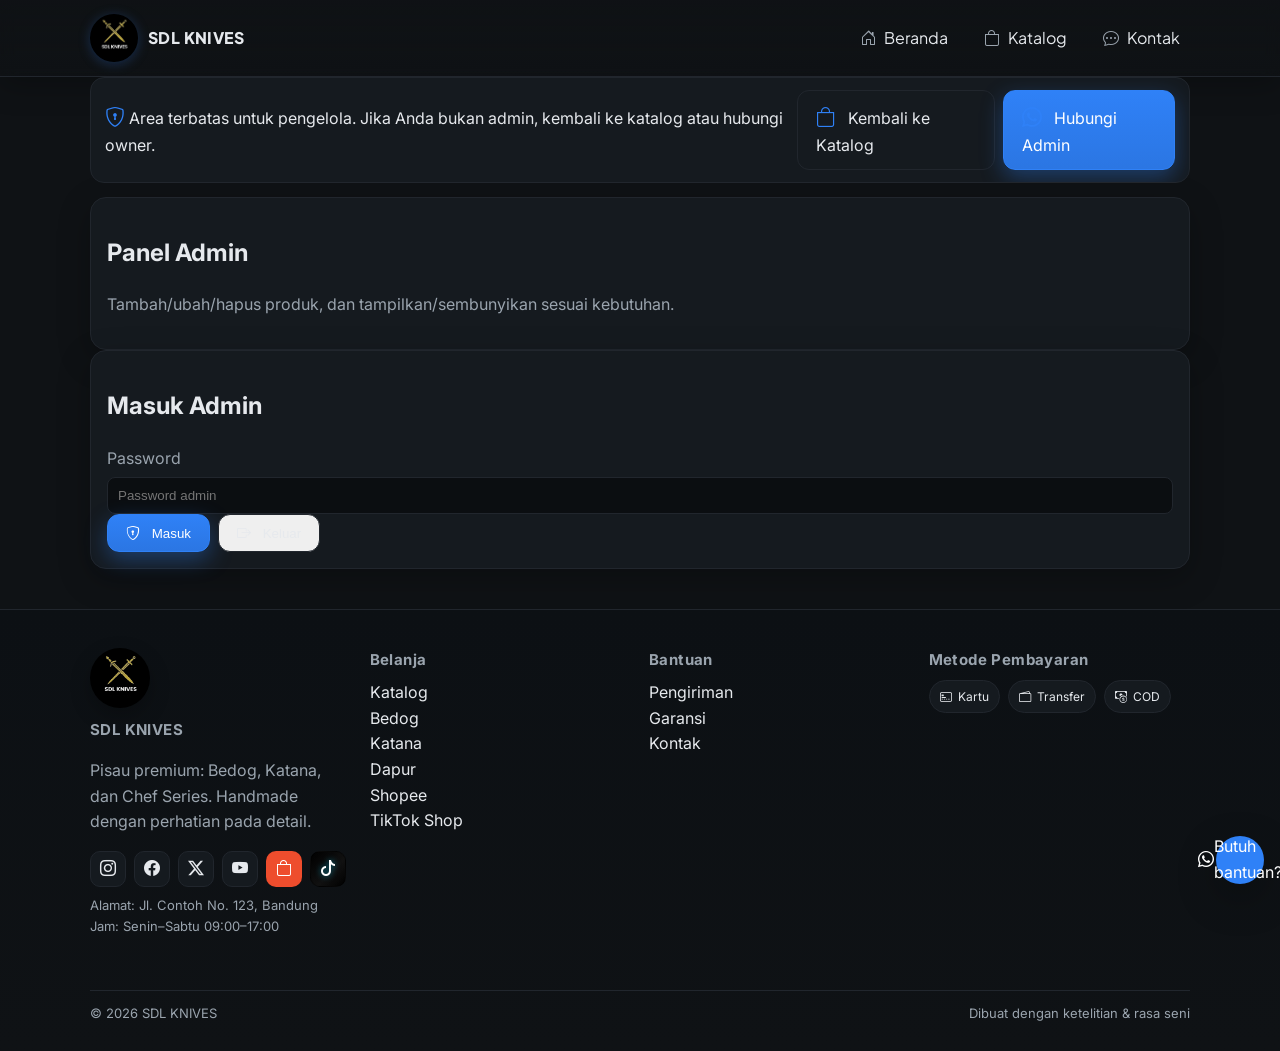
==== admin.html @ c270aa55 "Initial commit: SDL KNIVES" ====
<!DOCTYPE html>
<html lang="id">
  <head>
    <meta charset="UTF-8" />
    <meta name="viewport" content="width=device-width, initial-scale=1.0" />
    <title>Admin - SDL KNIVES</title>
    <link rel="preconnect" href="https://fonts.googleapis.com" />
    <link rel="preconnect" href="https://fonts.gstatic.com" crossorigin />
    <link href="https://fonts.googleapis.com/css2?family=Inter:wght@400;600;700&display=swap" rel="stylesheet" />
    <link href="https://fonts.googleapis.com/css2?family=Plus+Jakarta+Sans:wght@400;600;700&display=swap" rel="stylesheet" />
    <link rel="stylesheet" href="https://cdn.jsdelivr.net/npm/bootstrap-icons@1.11.3/font/bootstrap-icons.min.css" />
    <link rel="stylesheet" href="assets/style.css" />
    <link rel="stylesheet" href="assets/theme.css" />
    <link rel="stylesheet" href="assets/layout.css" />
  </head>
  <body>
    <header class="site-header">
      
      <div class="container mainbar">
        <div class="brand"><img class="logo" src="foto/logo.jpg" alt="SDL KNIVES Logo" /><span class="name">SDL KNIVES</span></div>
        <nav class="primary-nav simple">
          <a href="index.html"><i class="bi bi-house-door"></i> Beranda</a>
          <a href="catalog.html"><i class="bi bi-bag"></i> Katalog</a>
          <a href="kontak.html"><i class="bi bi-chat-dots"></i> Kontak</a>
        </nav>
        
      </div>
    </header>

    <main class="container">
      <div class="info-strip reveal" role="note" aria-label="Info admin">
        <div class="content">
          <i class="bi bi-shield-lock"></i>
          <span>Area terbatas untuk pengelola. Jika Anda bukan admin, kembali ke katalog atau hubungi owner.</span>
        </div>
        <div class="actions">
          <a class="btn" href="catalog.html"><i class="bi bi-bag"></i> Kembali ke Katalog</a>
          <a class="btn btn-primary" href="https://wa.me/6281234567890" target="_blank"><i class="bi bi-whatsapp"></i> Hubungi Admin</a>
        </div>
      </div>
      <section class="card">
        <h1>Panel Admin</h1>
        <p class="muted">Tambah/ubah/hapus produk, dan tampilkan/sembunyikan sesuai kebutuhan.</p>
      </section>

      <section class="card" id="login-section">
        <h2>Masuk Admin</h2>
        <div class="form-row single">
          <div>
            <label>Password</label>
            <input id="adminPassword" type="password" placeholder="Password admin" />
          </div>
        </div>
        <div class="form-row">
          <div style="display:flex; gap:8px;">
            <button class="btn btn-primary" id="loginBtn"><i class="bi bi-shield-lock"></i> Masuk</button>
            <button class="btn" id="logoutBtn"><i class="bi bi-box-arrow-right"></i> Keluar</button>
          </div>
        </div>
      </section>

      <section class="card" id="form-section">
        <h2>Form Produk</h2>
        <div class="form-row">
          <div>
            <label>Nama Produk</label>
            <input id="name" placeholder="Contoh: Pisau Dapur Chef 8\"" />
          </div>
          <div>
            <label>Harga (IDR)</label>
            <input id="price" type="number" min="0" step="1000" placeholder="420000" />
          </div>
        </div>
        <div class="form-row single">
          <div>
            <label>Deskripsi</label>
            <textarea id="description" placeholder="Tuliskan spesifikasi/fitur utama"></textarea>
          </div>
        </div>
        <div class="form-row single">
          <div>
            <label>URL Gambar</label>
            <input id="imageUrl" placeholder="https://..." />
          </div>
        </div>
        <div class="form-row">
          <div>
            <label>Status Tampil</label>
            <select id="visible">
              <option value="true">Tampilkan</option>
              <option value="false">Sembunyikan</option>
            </select>
          </div>
          <div style="display:flex; align-items:flex-end; gap:8px;">
            <button class="btn" id="resetBtn">Reset</button>
            <button class="btn btn-primary" id="saveBtn">Simpan</button>
          </div>
        </div>
      </section>

      <section class="card" id="list-section">
        <h2>Daftar Produk</h2>
        <div style="overflow-x:auto;">
          <table id="table">
            <thead>
              <tr>
                <th>Nama</th>
                <th>Harga</th>
                <th>Status</th>
                <th>Aksi</th>
              </tr>
            </thead>
            <tbody></tbody>
          </table>
        </div>
      </section>
    </main>

    <footer class="site-footer">
      <div class="container footer-grid">
        <div>
          <img class="footer-logo" src="foto/logo.jpg" alt="SDL KNIVES Logo" />
          <h4 class="footer-title">SDL KNIVES</h4>
          <p class="muted">Pisau premium: Bedog, Katana, dan Chef Series. Handmade dengan perhatian pada detail.</p>
          <div class="social">
            <a href="https://instagram.com/sdlknives" target="_blank" aria-label="Instagram"><i class="bi bi-instagram"></i></a>
            <a href="#" aria-label="Facebook"><i class="bi bi-facebook"></i></a>
            <a href="#" aria-label="X"><i class="bi bi-twitter-x"></i></a>
            <a href="#" aria-label="YouTube"><i class="bi bi-youtube"></i></a>
            <a href="https://shopee.co.id/sdlknives" target="_blank" aria-label="Shopee"><i class="bi bi-bag"></i></a>
            <a href="https://www.tiktok.com/@sdlknives" target="_blank" aria-label="TikTok"><i class="bi bi-tiktok"></i></a>
          </div>
          <p class="muted" style="font-size:13px; margin-top:8px;">Alamat: Jl. Contoh No. 123, Bandung<br/>Jam: Senin–Sabtu 09:00–17:00</p>
        </div>
        <div>
          <h4 class="footer-title">Belanja</h4>
          <a href="catalog.html">Katalog</a><br/>
          <a href="catalog.html#bedog">Bedog</a><br/>
          <a href="catalog.html#katana">Katana</a><br/>
          <a href="catalog.html#dapur">Dapur</a><br/>
          <a href="https://shopee.co.id/sdlknives" target="_blank">Shopee</a><br/>
          <a href="https://www.tiktok.com/@sdlknives" target="_blank">TikTok Shop</a>
        </div>
        <div>
          <h4 class="footer-title">Bantuan</h4>
          <a href="kontak.html">Pengiriman</a><br/>
          <a href="kontak.html">Garansi</a><br/>
          <a href="kontak.html">Kontak</a>
        </div>
        <div>
          <h4 class="footer-title">Metode Pembayaran</h4>
          <div class="pay-row">
            <span class="pill"><i class="bi bi-credit-card-2-front"></i> Kartu</span>
            <span class="pill"><i class="bi bi-wallet2"></i> Transfer</span>
            <span class="pill"><i class="bi bi-cash-coin"></i> COD</span>
          </div>
        </div>
        <div>
          
        </div>
      </div>
      <div class="container footnote">
        <span>© 2025 SDL KNIVES</span>
        <span class="muted">Dibuat dengan ketelitian & rasa seni</span>
      </div>
    </footer>

    <script>
      const rupiah = (n) => new Intl.NumberFormat('id-ID', { style: 'currency', currency: 'IDR', maximumFractionDigits: 0 }).format(n);
      let currentId = null;

      async function fetchJSON(url, options) {
        const res = await fetch(url, options);
        const data = await res.json();
        if (!res.ok || data.ok === false) throw new Error(data.error || 'Terjadi kesalahan');
        return data;
      }

      async function loadProducts() {
        const tbody = document.querySelector('#table tbody');
        tbody.innerHTML = '<tr><td colspan="4">Memuat…</td></tr>';
        try {
          const data = await fetchJSON('api/products.php?action=list');
          const products = data.products || [];
          if (!products.length) { tbody.innerHTML = '<tr><td colspan="4">Belum ada produk</td></tr>'; return; }
          tbody.innerHTML = products.map(p => `
            <tr>
              <td>${p.name}</td>
              <td>${rupiah(p.price)}</td>
              <td>${p.visible !== false ? '<span class="pill green">Tampil</span>' : '<span class="pill gray">Tersembunyi</span>'}</td>
              <td class="actions">
                <button class="btn" onclick='editProduct(${JSON.stringify(p)})'><i class="bi bi-pencil"></i> Edit</button>
                <button class="btn" onclick='toggleProduct("${p.id}", ${p.visible !== false ? 'false' : 'true'})'>${p.visible !== false ? '<i class="bi bi-eye-slash"></i> Sembunyikan' : '<i class="bi bi-eye"></i> Tampilkan'}</button>
                <button class="btn" onclick='deleteProduct("${p.id}")'><i class="bi bi-trash"></i> Hapus</button>
              </td>
            </tr>
          `).join('');
        } catch (e) {
          tbody.innerHTML = `<tr><td colspan="4">Gagal memuat: ${e.message}</td></tr>`;
        }
      }

      function editProduct(p) {
        currentId = p.id;
        document.getElementById('name').value = p.name || '';
        document.getElementById('price').value = p.price || 0;
        document.getElementById('description').value = p.description || '';
        document.getElementById('imageUrl').value = p.imageUrl || '';
        document.getElementById('visible').value = (p.visible !== false) ? 'true' : 'false';
      }

      async function toggleProduct(id, visible) {
        const fd = new FormData();
        fd.append('action', 'toggle_visibility');
        fd.append('id', id);
        fd.append('visible', visible ? 'true' : 'false');
        await fetchJSON('api/products.php', { method: 'POST', body: fd });
        loadProducts();
      }

      async function deleteProduct(id) {
        if (!confirm('Hapus produk ini?')) return;
        const fd = new FormData();
        fd.append('action', 'delete');
        fd.append('id', id);
        await fetchJSON('api/products.php', { method: 'POST', body: fd });
        if (currentId === id) resetForm();
        loadProducts();
      }

      function resetForm() {
        currentId = null;
        document.getElementById('name').value = '';
        document.getElementById('price').value = '';
        document.getElementById('description').value = '';
        document.getElementById('imageUrl').value = '';
        document.getElementById('visible').value = 'true';
      }

      async function saveProduct() {
        const name = document.getElementById('name').value.trim();
        const price = parseInt(document.getElementById('price').value || '0', 10);
        const description = document.getElementById('description').value.trim();
        const imageUrl = document.getElementById('imageUrl').value.trim();
        const visible = document.getElementById('visible').value === 'true';
        if (!name || price <= 0) { alert('Nama dan harga wajib diisi'); return; }

        const fd = new FormData();
        fd.append('name', name);
        fd.append('price', String(price));
        fd.append('description', description);
        fd.append('imageUrl', imageUrl);
        fd.append('visible', visible ? 'true' : 'false');

        if (currentId) {
          fd.append('action', 'update');
          fd.append('id', currentId);
        } else {
          fd.append('action', 'create');
        }

        await fetchJSON('api/products.php', { method: 'POST', body: fd });
        resetForm();
        loadProducts();
      }

      // ==== Auth admin sederhana: login/status/logout ====
      async function checkAuth() {
        try {
          const res = await fetch('api/auth.php?action=status');
          const data = await res.json();
          const logged = !!data.logged_in;
          document.getElementById('login-section').style.display = logged ? 'none' : 'block';
          document.getElementById('form-section').style.display = logged ? 'block' : 'none';
          document.getElementById('list-section').style.display = logged ? 'block' : 'none';
          if (logged) { loadProducts(); }
        } catch (e) {
          document.getElementById('login-section').style.display = 'block';
          document.getElementById('form-section').style.display = 'none';
          document.getElementById('list-section').style.display = 'none';
        }
      }

      async function login() {
        const pass = document.getElementById('adminPassword').value;
        const fd = new FormData();
        fd.append('action', 'login');
        fd.append('password', pass);
        try {
          const res = await fetch('api/auth.php', { method: 'POST', body: fd });
          const data = await res.json();
          if (!res.ok || data.ok === false) throw new Error(data.error || 'Gagal login');
          checkAuth();
        } catch (e) {
          alert('Login gagal: ' + e.message);
        }
      }

      async function logout() {
        try { await fetch('api/auth.php?action=logout'); } catch (e) {}
        checkAuth();
      }

      document.getElementById('saveBtn').addEventListener('click', saveProduct);
      document.getElementById('resetBtn').addEventListener('click', resetForm);
      document.getElementById('loginBtn').addEventListener('click', login);
      document.getElementById('logoutBtn').addEventListener('click', logout);
      checkAuth();
    </script>
    <script src="assets/app.js"></script>
    <script src="assets/layout.js"></script>
    <a class="help-fab" href="https://wa.me/6281234567890" target="_blank" aria-label="Bantuan WhatsApp">
      <i class="bi bi-whatsapp"></i>
      <span class="label">Butuh bantuan?</span>
    </a>
  </body>
  </html>
---- assets/style.css ----
:root {
  --bg: #0f1215;
  --card: #151a1f;
  --text: #e6e9ed;
  --muted: #9aa4ae;
  --primary: #2f81f7;
  --primary-700: #226ad1;
  --border: #21262d;
}

* { box-sizing: border-box; }
html, body { height: 100%; }
body {
  margin: 0;
  font-family: system-ui, -apple-system, Segoe UI, Roboto, Ubuntu,
    Cantarell, Noto Sans, Helvetica, Arial, "Apple Color Emoji",
    "Segoe UI Emoji";
  background: var(--bg);
  color: var(--text);
}

.container { width: min(1100px, 92%); margin: 0 auto; }

.site-header {
  border-bottom: 1px solid var(--border);
  position: sticky; top: 0; backdrop-filter: blur(8px);
  background: rgba(15, 18, 21, 0.8);
}
.header-inner { display: flex; align-items: center; justify-content: space-between; padding: 14px 0; }
.brand { font-weight: 700; letter-spacing: 0.5px; }
.nav a { color: var(--text); text-decoration: none; margin-left: 18px; }
.nav a:hover { color: var(--primary); }

.hero { padding: 40px 0; }
.cta-row { display: flex; gap: 12px; margin-top: 18px; }

.btn { display: inline-block; border: 1px solid var(--border); padding: 10px 16px; border-radius: 8px; color: var(--text); text-decoration: none; }
.btn:hover { border-color: var(--primary); color: var(--primary); }
.btn-primary { background: var(--primary); border-color: var(--primary); color: white; }
.btn-primary:hover { background: var(--primary-700); border-color: var(--primary-700); }

.site-footer { border-top: 1px solid var(--border); margin-top: 40px; padding: 16px 0; color: var(--muted); }

.card { background: var(--card); border: 1px solid var(--border); border-radius: 12px; padding: 16px; }

.grid { display: grid; grid-template-columns: repeat(auto-fill, minmax(280px, 1fr)); gap: 16px; }
.product-card { background: var(--card); border: 1px solid var(--border); border-radius: 16px; overflow: hidden; display: flex; flex-direction: column; box-shadow: 0 10px 26px rgba(0,0,0,0.16); }
.product-card img { width: 100%; aspect-ratio: 3/2; object-fit: cover; border-bottom: 1px solid var(--border); }
.product-card .body { padding: 12px; display: flex; flex-direction: column; gap: 10px; flex: 1; }
.product-card .name { font-weight: 700; line-height: 1.25; display: -webkit-box; -webkit-line-clamp: 2; -webkit-box-orient: vertical; overflow: hidden; }
.product-card .price { color: var(--text); font-weight: 700; }
.product-card .body p { color: var(--muted); margin: 0; display: -webkit-box; -webkit-line-clamp: 3; -webkit-box-orient: vertical; overflow: hidden; }
.product-card .actions { margin-top: auto; display: flex; gap: 8px; flex-wrap: wrap; }

/* Price tag dengan indikator aksen */
.price-tag { display: inline-flex; align-items: center; gap: 8px; }
.price-tag .dot { width: 8px; height: 8px; border-radius: 999px; background: linear-gradient(45deg, var(--accent-1), var(--accent-2)); box-shadow: 0 0 0 3px rgba(255,255,255,0.06) inset; }

/* Ribbon kategori di pojok kiri atas */
.product-card .ribbon { position: absolute; top: 0; left: 0; padding: 6px 10px; font-size: 12px; color: #fff; background: linear-gradient(90deg, var(--accent-1), var(--accent-2)); border-bottom-right-radius: 10px; }

/* Polish katalog: hover halus untuk kartu produk */
.product-card { transition: transform .18s ease, box-shadow .22s ease; }
.product-card:hover { transform: translateY(-2px); box-shadow: 0 16px 40px rgba(0,0,0,0.28); border-color: rgba(255,255,255,0.08); }
.product-card .btn { transition: transform .15s ease; }
.product-card .btn:hover { transform: translateY(-1px); }

/* Grid kontak dan form elegan */
.contact-grid { display:grid; grid-template-columns: 1fr 1fr; gap:16px; }
.contact-grid .actions { margin-top: 8px; }

/* Kontak: kartu info dengan ikon */
.info-list { list-style: none; padding: 0; margin: 10px 0; display: grid; gap: 10px; }
.info-item { display: flex; align-items: center; gap: 10px; padding: 10px; border: 1px solid var(--border); border-radius: 12px; background: #0c1014; transition: transform .18s ease, box-shadow .22s ease; }
.info-item:hover { transform: translateY(-2px); box-shadow: 0 14px 34px rgba(0,0,0,0.28); }
.info-item .icon { width: 36px; height: 36px; border-radius: 50%; display: grid; place-items: center; background: linear-gradient(90deg, var(--accent-1), var(--accent-2)); color: #fff; box-shadow: 0 6px 18px rgba(0,0,0,.28); }
.info-item .content .label { color: var(--muted); font-size: 12px; }

.contact-card { display:flex; align-items:center; gap:8px; border:1px solid var(--border); border-radius:12px; background:#0c1014; padding:10px 12px; margin-top:12px; }
.contact-card i { color: var(--accent-2); }

/* Input dengan ikon */
.input-wrap { position: relative; }
.input-wrap i { position: absolute; left: 10px; top: 50%; transform: translateY(-50%); color: var(--muted); }
.input-wrap.textarea i { top: 14px; transform: none; }
.input-wrap input, .input-wrap textarea { padding-left: 34px; }
.form-feedback { margin-top: 8px; font-size: 13px; }
.form-feedback.error { color: #ef4444; }
.form-feedback.success { color: #22c55e; }
.input-wrap input.invalid, .input-wrap textarea.invalid { border-color: #ef4444; }

/* Kontak: tombol sosial bundar */
.social-row { display:flex; gap:10px; margin-top:12px; }
.social-btn { width: 36px; height: 36px; border-radius: 50%; display:flex; align-items:center; justify-content:center; border:1px solid var(--border); background: var(--card); color: var(--text); transition: transform .18s ease, box-shadow .22s ease, filter .2s; }
.social-btn:hover { transform: translateY(-2px); box-shadow: 0 14px 34px rgba(0,0,0,.28); filter: brightness(1.1); }

/* Brand styling untuk Shopee & TikTok */
.social-btn[aria-label="Shopee"], .social a[aria-label="Shopee"] { background: #ee4d2d; color: #fff; border-color: rgba(238,77,45,.25); }
.social-btn[aria-label="Shopee"] i, .social a[aria-label="Shopee"] i { color: #fff; }
.social-btn[aria-label="Shopee"]:hover, .social a[aria-label="Shopee"]:hover { filter: brightness(1.05); box-shadow: 0 12px 28px rgba(238,77,45,.35); }

.social-btn[aria-label="TikTok"], .social a[aria-label="TikTok"] {
  background: linear-gradient(135deg, #000 0%, #111 60%, #000 100%);
  color: #fff; border-color: rgba(0,0,0,.35);
}
.social-btn[aria-label="TikTok"] i, .social a[aria-label="TikTok"] i { color: #fff; text-shadow: 0 0 6px rgba(0,209,255,.6); }
.social-btn[aria-label="TikTok"]:hover, .social a[aria-label="TikTok"]:hover { box-shadow: 0 12px 28px rgba(0,0,0,.35); filter: brightness(1.06); }

/* Animasi shake untuk field invalid */
@keyframes shake { 0%, 100% { transform: translateX(0); } 20% { transform: translateX(-2px); } 40% { transform: translateX(2px); } 60% { transform: translateX(-2px); } 80% { transform: translateX(2px); } }
.shake { animation: shake .6s ease; }

/* Animated card sway (dipakai di halaman kontak) */
.animated-card { will-change: transform; animation: cardSway 11s ease-in-out infinite; animation-direction: alternate; animation-delay: calc(var(--i, 0) * 0.2s); }
@keyframes cardSway { 0% { transform: translateY(0) translateX(0); } 25% { transform: translateY(-2px) translateX(2px); } 50% { transform: translateY(-4px) translateX(0); } 75% { transform: translateY(-2px) translateX(-2px); } 100% { transform: translateY(0) translateX(0); } }

.form-row { display: grid; grid-template-columns: 1fr 1fr; gap: 12px; }
.form-row.single { grid-template-columns: 1fr; }
label { display: block; margin-bottom: 6px; color: var(--muted); }
input, textarea, select { width: 100%; padding: 10px; border-radius: 8px; border: 1px solid var(--border); background: #0b0e11; color: var(--text); }
textarea { min-height: 100px; }

table { width: 100%; border-collapse: collapse; }
th, td { border-bottom: 1px solid var(--border); padding: 10px; text-align: left; }
th { color: var(--muted); font-weight: 600; }
.actions { display: flex; gap: 8px; }

.pill { display: inline-block; padding: 4px 8px; border-radius: 999px; font-size: 12px; }
.pill.green { background: #193a25; color: #6bd680; border: 1px solid #225b37; }
.pill.gray { background: #1c1f23; color: #b7bfc8; border: 1px solid var(--border); }

@media (max-width: 720px) {
  .form-row { grid-template-columns: 1fr; }
  .contact-grid { grid-template-columns: 1fr; }
}

/* Katalog: toolbar & pager */
.toolbar { display:flex; align-items:center; gap:10px; margin-top:12px; }
.toolbar select { padding:8px 10px; border:1px solid var(--border); border-radius:10px; background: var(--card); color: var(--text); }
.pager { display:flex; align-items:center; justify-content:center; gap:12px; margin:24px 0; }
.pager .btn[disabled] { opacity:.6; cursor:not-allowed; }

/* Katalog: badge stok */
.product-card { position: relative; }
.stock-badge { position:absolute; top:8px; right:8px; background:#22c55e; color:#fff; font-size:12px; padding:4px 8px; border-radius:999px; box-shadow: 0 4px 12px rgba(34,197,94,.3); }

/* Profil: timeline & gallery */
.timeline { position:relative; margin: 16px 0; padding-left: 26px; }
.timeline::before { content:""; position:absolute; left:10px; top:0; bottom:0; width:2px; background: var(--border); }
.tl-item { position:relative; margin-bottom: 14px; }
.tl-item .dot { position:absolute; left:6px; top:6px; width:10px; height:10px; background: var(--primary); border-radius: 50%; box-shadow: 0 2px 6px rgba(0,0,0,.15); }
.tl-item .content { background: var(--card); border:1px solid var(--border); border-radius: 12px; padding: 12px 14px; }
.tl-item .content { box-shadow: 0 6px 18px rgba(0,0,0,.12); }
.gallery-grid { display:grid; grid-template-columns: repeat(auto-fill, minmax(180px, 1fr)); gap: 12px; }
.gallery-item { aspect-ratio: 4/3; border-radius: 12px; background: linear-gradient(135deg, rgba(99,102,241,.15), rgba(16,185,129,.15)); border:1px solid var(--border); position:relative; overflow:hidden; box-shadow: 0 8px 20px rgba(0,0,0,.06); }
.gallery-item .caption { position:absolute; bottom:8px; left:10px; font-size:12px; color:#1f2937; }
.gallery-item:hover { transform: translateY(-2px); transition: transform .2s ease; }

/* Elegant UI refresh */
.reveal { opacity: 0; transform: translateY(8px); transition: opacity .35s ease, transform .35s ease; }
.reveal.visible { opacity: 1; transform: none; }

/* Buttons & cards polish */
.btn { border-radius: 12px; padding: 10px 18px; transition: transform .15s ease, box-shadow .25s ease, background .25s ease; }
.btn:hover { transform: translateY(-1px); box-shadow: 0 10px 28px rgba(0,0,0,0.25); }
.btn-primary { background: linear-gradient(180deg, var(--primary), #2b76e3); box-shadow: 0 8px 22px rgba(47,129,247,0.35); }
.btn-primary:hover { background: linear-gradient(180deg, var(--primary-700), #1f59b9); }

.card { border-radius: 16px; box-shadow: 0 10px 28px rgba(0,0,0,0.18); }
.card.banner { background: linear-gradient(180deg, rgba(47,129,247,.08), rgba(16,185,129,.06)); }

/* Homepage feature & category cards */
.feature-grid { display:grid; grid-template-columns: repeat(auto-fit, minmax(260px, 1fr)); gap:16px; }
.feature-card { display:flex; gap:12px; align-items:flex-start; padding:14px; border:1px solid var(--border); border-radius:14px; background: var(--card); box-shadow: 0 6px 20px rgba(0,0,0,.12); }
.feature-card i { font-size:22px; color: var(--primary); }
.feature-card .title { font-weight: 600; }
.feature-card .desc { color: var(--muted); }

.advantages-grid { display:grid; grid-template-columns: repeat(auto-fit, minmax(260px, 1fr)); gap:14px; }
.adv-card { display:flex; gap:10px; padding:12px; border:1px solid var(--border); border-radius:14px; background: var(--card); }
.adv-card i { color: var(--primary); }
.adv-card .title { font-weight: 600; }
.adv-card .desc { color: var(--muted); }

.category-grid { display:grid; grid-template-columns: repeat(auto-fit, minmax(220px, 1fr)); gap:16px; }
.category-card { border:1px solid var(--border); border-radius:14px; padding:14px; background: var(--card); box-shadow: 0 8px 22px rgba(0,0,0,.16); text-align:center; position:relative; }
.category-card .badge { position:absolute; top:10px; left:10px; font-size:12px; background: linear-gradient(90deg, var(--accent-a), var(--accent-b)); color:#fff; border:1px solid rgba(255,255,255,0.1); border-radius:999px; padding:4px 8px; box-shadow: 0 6px 16px rgba(0,0,0,.18); }
.category-card i { font-size:28px; color: var(--primary); }
.category-card .name { font-weight:700; margin-top:6px; }
.category-card .desc { color: var(--muted); font-size: 14px; }

/* Catalog chips & toolbar refinement */
.chips { display:flex; gap:8px; flex-wrap:wrap; margin-top:12px; }
.chip { border:1px solid var(--border); background: var(--card); color: var(--text); border-radius:999px; padding:8px 12px; cursor:pointer; transition: all .2s ease; }
.chip:hover { transform: translateY(-1px); box-shadow: 0 8px 20px rgba(0,0,0,.18); }
.chip.active { background: var(--primary); color:#fff; border-color: var(--primary); }
.toolbar label { color: var(--muted); }
.pager { gap: 16px; }

/* Aksesibilitas: ring fokus yang jelas */
:focus-visible { outline: 2px solid #66aaff; outline-offset: 2px; }
.btn:focus-visible, .icon-btn:focus-visible, input:focus-visible, select:focus-visible, textarea:focus-visible {
  box-shadow: 0 0 0 3px rgba(102,170,255,.35);
}
---- assets/theme.css ----
/* Tema modern tambahan untuk SDL KNIVES */
@import url('https://fonts.googleapis.com/css2?family=Inter:wght@400;600;700&display=swap');

html { scroll-behavior: smooth; }
body { font-family: 'Inter', system-ui, -apple-system, Segoe UI, Roboto, Ubuntu, Cantarell, Helvetica, Arial; line-height: 1.6; }

.muted { color: var(--muted); }

/* Palet aksen global untuk efek warna & gradient */
:root {
  --accent-a: #8a2be2; /* electric purple */
  --accent-b: #2f81f7; /* royal blue */
  --accent-c: #00d1ff; /* cyan glow */
  /* Palet inti untuk konsistensi tema gelap */
  --bg: #0f1215;
  --card: #151a1f;
  --text: #e6e9ed;
  --muted: #9aa4ae;
  --primary: #2f81f7;
  --primary-700: #226ad1;
  --border: #21262d;
}

/* Utilitas warna & efek */
.text-gradient, .accent-text { background: linear-gradient(90deg, var(--accent-a), var(--accent-b)); -webkit-background-clip: text; background-clip: text; color: transparent; }
.accent-animated { background-size: 200% auto; animation: gradientShift 8s ease-in-out infinite; }
@keyframes gradientShift {
  0% { background-position: 0% 50%; }
  50% { background-position: 100% 50%; }
  100% { background-position: 0% 50%; }
}
.glow-card { box-shadow: 0 12px 40px rgba(0,0,0,0.28); }
.hover-lift { transition: transform .2s ease, box-shadow .2s ease; }
.hover-lift:hover { transform: translateY(-2px); box-shadow: 0 16px 44px rgba(0,0,0,0.28); }

/* Header modern */
.site-header {
  background: linear-gradient(180deg, rgba(15,18,21,0.85) 0%, rgba(15,18,21,0.65) 100%);
  box-shadow: 0 8px 30px rgba(0,0,0,0.25);
  transition: background .25s ease, box-shadow .25s ease, border-color .25s ease;
}
/* Header menyatu dengan foto hero/section di belakangnya */
.site-header.over-hero {
  position: absolute;
  top: 0; left: 0; right: 0;
  z-index: 100;
  border-bottom: none;
  background: linear-gradient(180deg, rgba(15,18,21,0.35) 0%, rgba(15,18,21,0.05) 100%);
  box-shadow: none;
  backdrop-filter: none;
}

/* Saat scroll, header menjadi sticky dan solid */
.site-header.over-hero.scrolled {
  position: fixed;
  top: 0; left: 0; right: 0;
  border-bottom: 1px solid var(--border);
  background: rgba(15,18,21,0.85);
  backdrop-filter: saturate(160%) blur(6px);
  box-shadow: 0 12px 36px rgba(0,0,0,0.35);
}
.brand { font-weight: 700; letter-spacing: 0.6px; }
.nav { display: flex; gap: 14px; }
.icon-btn {
  background: transparent; border: 1px solid var(--border); color: var(--text);
  padding: 8px 10px; border-radius: 10px; cursor: pointer; display: inline-flex; align-items: center; gap: 6px;
}
.icon-btn:hover { border-color: var(--primary); color: var(--primary); }

/* Hero dan card efek modern */
.hero h1 { font-size: clamp(24px, 4vw, 36px); }
.card { box-shadow: 0 10px 32px rgba(0,0,0,0.25); transition: transform .2s ease, box-shadow .2s ease; }
.card:hover { transform: translateY(-2px); box-shadow: 0 16px 40px rgba(0,0,0,0.28); }

.product-card { transition: transform .2s ease, box-shadow .2s ease; }
.product-card:hover { transform: translateY(-3px); box-shadow: 0 16px 44px rgba(0,0,0,0.28); }

/* Tombol dengan ikon */
.btn i { margin-right: 8px; font-size: 1.05em; }

/* Nav responsif */
@media (max-width: 840px) {
  .header-inner { gap: 8px; }
  .nav { display: none; flex-direction: column; background: var(--card); border: 1px solid var(--border); padding: 10px; border-radius: 12px; position: absolute; right: 4%; top: 56px; min-width: 200px; }
  .nav.open { display: flex; }
}

/* Animasi muncul */
.reveal { opacity: 0; transform: translateY(8px); transition: opacity .4s ease, transform .4s ease; }
.reveal.visible { opacity: 1; transform: translateY(0); }

/* Tema terang opsional */
.light {
  --bg: #f7f9fc;
  --card: #ffffff;
  --text: #0f1215;
  --muted: #4c5560;
  --primary: #2f81f7;
  --primary-700: #226ad1;
  --border: #e6e9ee;
}
---- assets/layout.css ----
/* Header & Footer elegan ala e-commerce besar */
.topbar {
  border-bottom: 1px solid var(--border);
  background: rgba(15,18,21,0.8);
  backdrop-filter: blur(8px);
  font-size: 13px; color: var(--muted);
}
.topbar .inner { display:flex; align-items:center; justify-content:space-between; padding:8px 0; }
.topbar .left, .topbar .right { display:flex; gap:12px; align-items:center; }
.topbar a { color: var(--text); text-decoration:none; }
.topbar a:hover { color: var(--primary); }

.mainbar { display:grid; grid-template-columns: auto 1fr; align-items:center; gap:12px; padding:14px 0; }
.brand { display:flex; align-items:center; gap:10px; font-weight: 900; letter-spacing:1px; }
.brand .logo { height: 48px; width: 48px; object-fit: cover; display:block; border-radius: 50%; transition: transform .2s ease, box-shadow .25s ease, filter .3s ease; }
.brand .logo:hover { transform: translateY(-1px) scale(1.03); box-shadow: 0 12px 30px rgba(0,0,0,.28); }
.brand .name { font-weight: 900; letter-spacing: 1px; color: var(--text); text-transform: uppercase; }
.categories { display:flex; gap:14px; align-items:center; }
.categories a { color: var(--text); text-decoration:none; }
.categories a:hover { color: var(--primary); }

.actions { display:flex; align-items:center; gap:8px; }
.search { display:flex; align-items:center; gap:8px; border:1px solid var(--border); background:#0b0e11; padding:8px 12px; border-radius:10px; min-width: 280px; }
.search input { border:none; outline:none; background:transparent; color:var(--text); width:100%; }

.site-header.scrolled { box-shadow: 0 8px 30px rgba(0,0,0,0.25); }

/* Header: gunakan font modern dan ikon di nav */
.site-header, .site-header .mainbar, .site-header .primary-nav a {
  font-family: 'Plus Jakarta Sans', 'Inter', system-ui, -apple-system, Segoe UI, Roboto, sans-serif;
}
.primary-nav.simple a { display:flex; align-items:center; gap:8px; padding:6px 10px; border-radius:10px; text-decoration:none; color: var(--text); }
.primary-nav.simple a i { font-size:16px; color: var(--muted); transition: transform .15s ease, color .2s ease; }
.primary-nav.simple a:hover i { color: var(--primary); transform: translateY(-1px); }
.brand .name { display:flex; align-items:center; gap:6px; font-weight:800; letter-spacing: .4px; }
.brand .name i { color: var(--primary); }

/* Footer */
.site-footer { border-top: 1px solid var(--border); margin-top:40px; background: linear-gradient(180deg, #0c1014, #0f1215); }
.footer-grid { display:grid; grid-template-columns: repeat(auto-fit, minmax(220px, 1fr)); gap: 18px; padding: 22px 0; }
.footer-grid h4 { margin:0 0 8px 0; font-size: 15px; color: var(--muted); letter-spacing: .4px; font-weight: 700; }
.footer-grid a { color: var(--text); text-decoration:none; }
.footer-grid a { position: relative; }
.footer-grid a:hover { color: var(--primary); }
.footer-grid a::after { content:""; position:absolute; left:0; right:0; bottom:-4px; height:2px; background: linear-gradient(90deg, var(--accent-a), var(--accent-b)); transform: scaleX(0); transition: transform .25s ease; }
.footer-grid a:hover::after { transform: scaleX(1); }
.social { display:flex; gap:8px; }
.newsletter { display:flex; gap:8px; }
.footnote { border-top:1px solid var(--border); padding:12px 0; color:var(--muted); font-size:13px; display:flex; justify-content:space-between; align-items:center; }

/* Footer brand logo */
.site-footer .footer-logo {
  width: 60px;
  height: 60px;
  object-fit: cover;
  display: block;
  margin-bottom: 10px;
  border-radius: 50%;
  box-shadow: 0 8px 20px rgba(0,0,0,.25);
}
.site-footer .footer-logo:hover { transform: translateY(-1px); box-shadow: 0 12px 30px rgba(0,0,0,.3); }

/* Footer actions area */
.footer-actions { display:flex; gap:8px; justify-content:flex-end; padding:12px 0; border-top: 1px solid var(--border); }

/* Info strip: penjelasan ringkas di atas konten */
.info-strip { display:flex; align-items:center; gap:12px; padding:12px 14px; border:1px solid var(--border); border-radius:14px; background: var(--card); margin-bottom: 14px; }
.info-strip { position: relative; overflow: hidden; }
.info-strip.shine::after { content:""; position:absolute; top:0; left:-30%; width:30%; height:100%; background: linear-gradient(90deg, transparent, rgba(255,255,255,.08), transparent); transform: skewX(-20deg); animation: stripShine 3.5s ease-in-out infinite; }
.trust-row .pill { transition: transform .2s ease, box-shadow .2s ease; }
.trust-row .pill:hover { transform: translateY(-1px); box-shadow: 0 8px 20px rgba(0,0,0,.18); }
@keyframes stripShine { from { left:-30%; } to { left:110%; } }
.info-strip i { color: var(--primary); font-size: 20px; }
.info-strip .text { flex: 1; color: var(--muted); }
.info-strip .actions { display:flex; gap:8px; }

/* Footer CTA: ajakan pembelian cepat */
.footer-cta { padding: 14px 0; }
.footer-cta .cta-inner { display:flex; align-items:center; gap:12px; border:1px solid var(--border); border-radius: 14px; background: var(--card); padding: 12px 14px; position: relative; overflow: hidden; }
.footer-cta .cta-inner::before { content:""; position:absolute; inset:0; background: linear-gradient(90deg, rgba(138,43,226,.08), rgba(47,129,247,.08)); opacity:.6; pointer-events:none; }
.footer-cta i { color: var(--primary); }
.footer-cta .cta-text { flex:1; color: var(--muted); }
.footer-cta .btn { white-space: nowrap; }

/* Floating help button untuk akses cepat WhatsApp */
.help-fab { position: fixed; right: 16px; bottom: 16px; width: 48px; height: 48px; display:flex; align-items:center; justify-content:center; border-radius: 50%; background: var(--primary); color:#fff; box-shadow: 0 14px 40px rgba(0,0,0,.28); text-decoration:none; z-index: 999; }
.help-fab:hover { filter: brightness(1.05); transform: translateY(-1px); }

/* Micro-interactions global untuk ikon pada shortcut & kategori */
.shortcut-card i, .category-card i { transition: transform .2s ease, filter .2s ease; }
.shortcut-card:hover i, .category-card:hover i { transform: scale(1.06); filter: brightness(1.08); }

@media (max-width: 920px) {
  .mainbar { grid-template-columns: 1fr auto; }
  .categories { display:none; }
  .search { min-width: 180px; }
}

/* Hero upgrade */
.hero-landing {
  position: relative;
  border: 1px solid var(--border);
  border-radius: 16px;
  overflow: hidden;
  background-size: cover;
  background-position: center;
  min-height: 640px;
}
.hero-landing::before {
  content: "";
  position: absolute; inset: 0;
  background: linear-gradient(180deg, rgba(13,16,19,0.75), rgba(13,16,19,0.6));
}
.hero-landing .container { position: relative; z-index: 1; padding: 80px 0; }
.hero-landing .headline { text-shadow: 0 4px 24px rgba(0,0,0,0.35); }
.site-header .brand .name { display:inline-block; }
@media (max-width: 920px) {
  .site-header .brand .name { display:none; }
}
.nav-stack { display:flex; align-items:center; gap:16px; }
.primary-nav { display:flex; gap:14px; align-items:center; }
.primary-nav a { color: var(--text); text-decoration:none; position:relative; }
.primary-nav a::after { content:""; position:absolute; left:0; right:0; bottom:-6px; height:2px; background: var(--primary); transform: scaleX(0); transition: transform .25s ease; }
.primary-nav a:hover { color: var(--primary); }
.primary-nav a:hover::after { transform: scaleX(1); }
.primary-nav a.active { color: #fff; }
.trust-row { display:flex; gap:10px; flex-wrap:wrap; margin-top:14px; }
.trust-row .pill { display:inline-flex; align-items:center; gap:6px; padding:6px 10px; border-radius:999px; border:1px solid var(--border); background: var(--card); color: var(--text); font-size: 12px; }
.pay-row { display:flex; gap:8px; flex-wrap:wrap; margin-top:6px; }
.pay-row .pill { display:inline-flex; align-items:center; gap:6px; padding:6px 10px; border-radius:999px; border:1px solid var(--border); background: var(--card); color: var(--text); font-size: 12px; }

/* Nav sederhana: spacing dan penanda aktif */
.primary-nav.simple { justify-self: end; gap: 16px; }
.primary-nav.simple a { padding: 6px 10px; border-radius: 10px; }
.primary-nav.simple a.active { background: rgba(255,255,255,0.06); }

@media (max-width: 920px) {
  .primary-nav.simple { gap: 12px; }
  .primary-nav.simple a { padding: 6px 8px; }
}

/* Dropdown elegan untuk Profil */
.has-dropdown { position: relative; }
.has-dropdown > a { display:inline-flex; align-items:center; gap:6px; }
.dropdown { position: absolute; top: 120%; left: 0; background: #0b0e11; border: 1px solid var(--border); border-radius: 10px; min-width: 180px; padding: 8px; box-shadow: 0 12px 40px rgba(0,0,0,0.35); opacity: 0; pointer-events: none; transform: translateY(6px); transition: opacity .2s ease, transform .2s ease; z-index: 50; }
.has-dropdown:hover .dropdown, .has-dropdown.open .dropdown { opacity: 1; pointer-events: auto; transform: translateY(0); }
.dropdown a { display:block; padding:8px 10px; color: var(--text); text-decoration:none; border-radius:8px; }
.dropdown a:hover { background: rgba(255,255,255,0.04); color: var(--primary); }

/* Tombol Admin ikon dengan animasi halus */
.icon-btn { border:1px solid var(--border); background:#0b0e11; color:var(--text); border-radius:12px; width:36px; height:36px; display:inline-flex; align-items:center; justify-content:center; transition: transform .15s ease, box-shadow .2s ease; }
.icon-btn:hover { transform: translateY(-1px); box-shadow: 0 8px 24px rgba(0,0,0,0.25); }
.admin-btn { background: linear-gradient(180deg, #0b0e11, #0e1216); border:1px solid rgba(255,255,255,0.06); animation: adminGlow 2.8s ease-in-out infinite; }
@keyframes adminGlow { 0%, 100% { box-shadow: 0 0 0 rgba(0,0,0,0); } 50% { box-shadow: 0 0 18px rgba(0, 180, 255, 0.25); } }

@media (max-width: 920px) {
  .dropdown { position: fixed; top: auto; left: 12px; right: 12px; }
}
/* Hero polish & nav active pill */
.primary-nav.simple a.active { background: var(--primary); color:#fff; box-shadow: 0 8px 22px rgba(47,129,247,0.25); }
.hero-landing .headline { font-size: 40px; line-height: 1.2; max-width: 780px; }
.hero-landing .sub { max-width: 780px; font-size: 18px; color: var(--muted); }
.hero-landing .cta-row { gap: 10px; }
.hero-eyebrow {
  display:inline-flex; align-items:center; gap:8px;
  padding:8px 12px; border-radius:999px;
  background: linear-gradient(180deg, rgba(255,255,255,0.08), rgba(255,255,255,0.04));
  border:1px solid rgba(255,255,255,0.08);
  font-size:12px; font-weight:700; letter-spacing:0.6px; text-transform:uppercase;
  color: var(--text); margin-bottom:10px;
  backdrop-filter: saturate(140%) blur(6px);
  box-shadow: 0 10px 28px rgba(0,0,0,0.22);
}
.hero-eyebrow i { color: var(--primary); filter: drop-shadow(0 2px 8px rgba(47,129,247,0.35)); }
/* Umpan balik tekan tombol */
.btn:active { transform: translateY(0) scale(0.98); box-shadow: 0 6px 18px rgba(0,0,0,0.22); }

/* Animasi sosial & brand glow, serta warna aktif nav */
.social a { display:inline-flex; align-items:center; justify-content:center; width:36px; height:36px; border-radius:10px; border:1px solid var(--border); background: var(--card); transition: transform .25s ease, box-shadow .25s ease, border-color .25s ease; }
.social a:hover { transform: translateY(-2px); box-shadow: 0 14px 34px rgba(0,0,0,.28); border-color: rgba(255,255,255,.08); }
.social a:hover { transform: translateY(-2px) rotate(6deg); border-color: rgba(138,43,226,.35); box-shadow: 0 12px 28px rgba(0,0,0,.22); }
.social a i { transition: filter .25s ease; }
.social a:hover i { filter: brightness(1.15); }
.brand .logo { filter: drop-shadow(0 2px 6px rgba(47,129,247,.25)); animation: brandPulse 4s ease-in-out infinite; }
@keyframes brandPulse { 0%,100% { filter: drop-shadow(0 2px 6px rgba(47,129,247,.25)); } 50% { filter: drop-shadow(0 4px 14px rgba(138,43,226,.35)); } }
.brand .logo.logo-animated { animation: logoPop .6s ease-out, brandPulse 4s ease-in-out infinite; }
@keyframes logoPop { from { opacity: 0; transform: scale(.92) translateY(4px); } to { opacity: 1; transform: scale(1) translateY(0); } }
.primary-nav a.active { color: #fff; }

/* Catalog banner: text layout over background image */
.card.banner {
  position: relative;
  border: 1px solid var(--border);
  border-radius: 16px;
  overflow: hidden;
  background-size: cover;
  background-position: center;
  min-height: 420px;
}
.card.banner::before {
  content: "";
  position: absolute; inset: 0;
  background: linear-gradient(180deg, rgba(13,16,19,0.68), rgba(13,16,19,0.52));
}
.banner .banner-inner {
  position: relative; z-index: 1;
  padding: 36px 0;
  width: min(1100px, 92%);
  margin: 0 auto;
  display: grid;
  gap: 8px;
}
.banner h1 {
  margin: 0;
  font-size: clamp(26px, 4.6vw, 40px);
  line-height: 1.2;
  text-shadow: 0 4px 24px rgba(0,0,0,0.35);
}
.banner .muted { color: #cbd5e1; }

/* Category micro-copy pill over background */
.category-hero {
  display: inline-flex;
  align-items: center;
  gap: 8px;
  padding: 8px 12px;
  border-radius: 999px;
  background: linear-gradient(180deg, rgba(255,255,255,0.08), rgba(255,255,255,0.04));
  border: 1px solid rgba(255,255,255,0.10);
  box-shadow: 0 10px 28px rgba(0,0,0,0.18);
  color: var(--text);
  margin-top: 8px;
}
.category-hero i { color: var(--primary); filter: drop-shadow(0 2px 8px rgba(47,129,247,0.35)); }

/* Chips and toolbar refinement on hero */
.banner .chips .chip {
  background: rgba(15,18,21,0.66);
  border-color: rgba(255,255,255,0.08);
}
.banner .chips .chip.active { background: var(--primary); border-color: var(--primary); color: #fff; }
.banner .toolbar .search { background: rgba(11,14,17,0.75); border-color: rgba(255,255,255,0.10); }
.banner .toolbar select { background: rgba(11,14,17,0.75); border-color: rgba(255,255,255,0.10); }

@media (max-width: 720px) {
  .banner .banner-inner { padding: 26px 0; }
  .banner h1 { font-size: clamp(22px, 6vw, 32px); }
}

/* Smooth swap animation for banner text updates */
.banner .swap { animation: textSwap .38s cubic-bezier(0.22, 1, 0.36, 1) both; }
@keyframes textSwap { from { opacity: 0; transform: translateY(6px) scale(0.98); } to { opacity: 1; transform: none; } }
@media (prefers-reduced-motion: reduce) { .banner .swap { animation: none; } }
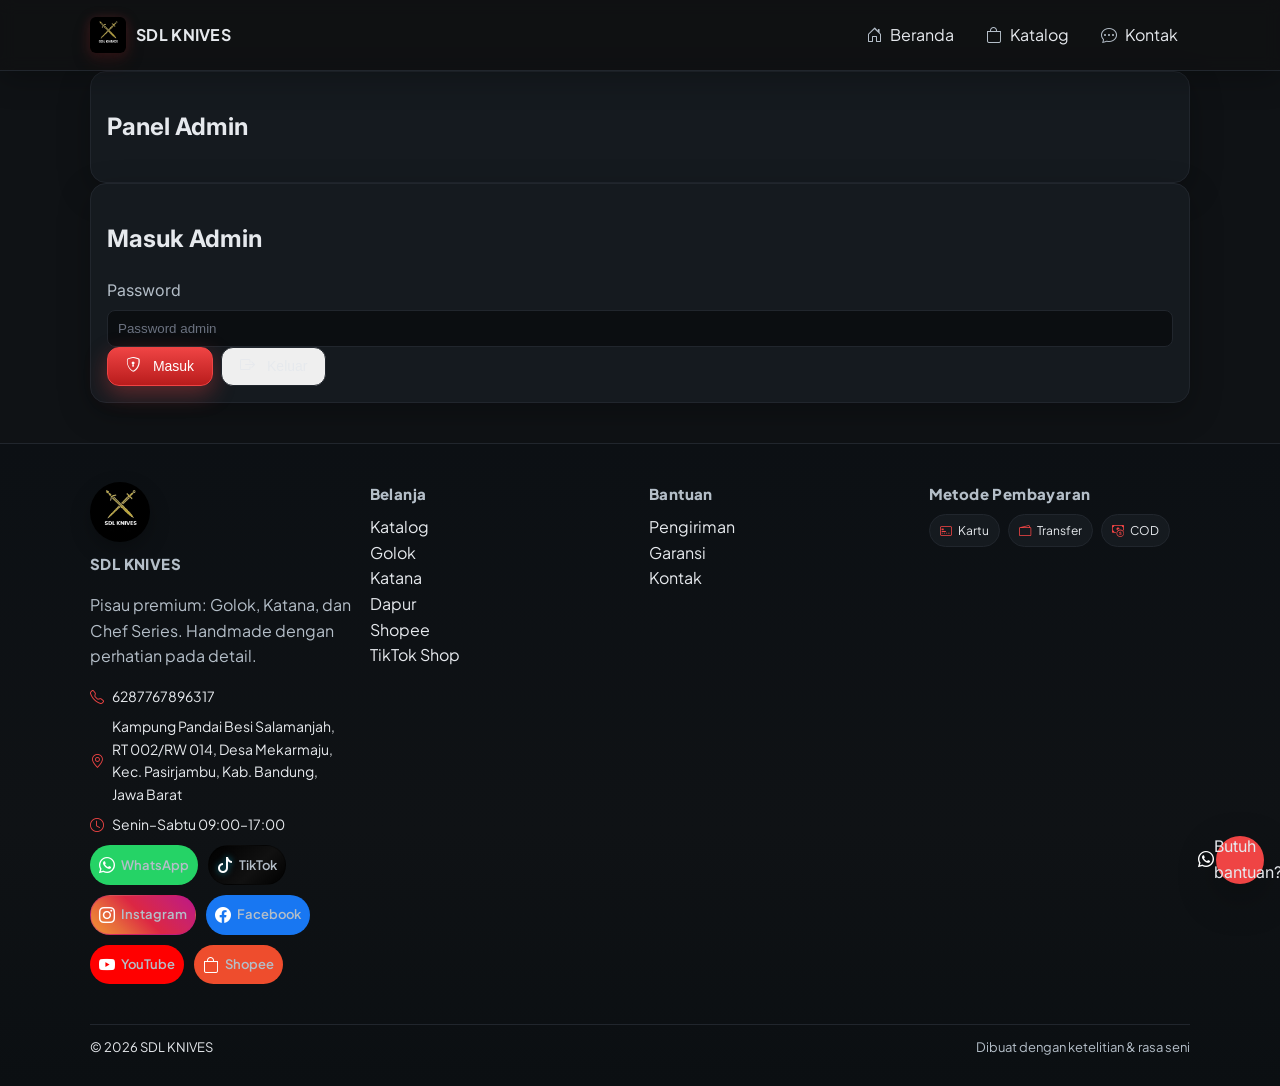
==== commit 345e9fab: "Initial commit" ====
--- a/admin.html
+++ b/admin.html
@@ -28,19 +28,8 @@
     </header>
 
     <main class="container">
-      <div class="info-strip reveal" role="note" aria-label="Info admin">
-        <div class="content">
-          <i class="bi bi-shield-lock"></i>
-          <span>Area terbatas untuk pengelola. Jika Anda bukan admin, kembali ke katalog atau hubungi owner.</span>
-        </div>
-        <div class="actions">
-          <a class="btn" href="catalog.html"><i class="bi bi-bag"></i> Kembali ke Katalog</a>
-          <a class="btn btn-primary" href="https://wa.me/6281234567890" target="_blank"><i class="bi bi-whatsapp"></i> Hubungi Admin</a>
-        </div>
-      </div>
       <section class="card">
         <h1>Panel Admin</h1>
-        <p class="muted">Tambah/ubah/hapus produk, dan tampilkan/sembunyikan sesuai kebutuhan.</p>
       </section>
 
       <section class="card" id="login-section">
@@ -116,30 +105,34 @@
       </section>
     </main>
 
-    <footer class="site-footer">
+    <footer class="site-footer reveal">
       <div class="container footer-grid">
         <div>
           <img class="footer-logo" src="foto/logo.jpg" alt="SDL KNIVES Logo" />
           <h4 class="footer-title">SDL KNIVES</h4>
-          <p class="muted">Pisau premium: Bedog, Katana, dan Chef Series. Handmade dengan perhatian pada detail.</p>
+          <p class="muted">Pisau premium: Golok, Katana, dan Chef Series. Handmade dengan perhatian pada detail.</p>
+          <ul class="footer-contact">
+            <li><i class="bi bi-telephone"></i><a href="https://wa.me/6287767896317" target="_blank">6287767896317</a></li>
+            <li><i class="bi bi-geo-alt"></i><span>Kampung Pandai Besi Salamanjah, RT 002/RW 014, Desa Mekarmaju, Kec. Pasirjambu, Kab. Bandung, Jawa Barat</span></li>
+            <li><i class="bi bi-clock"></i><span>Senin–Sabtu 09:00–17:00</span></li>
+          </ul>
           <div class="social">
-            <a href="https://instagram.com/sdlknives" target="_blank" aria-label="Instagram"><i class="bi bi-instagram"></i></a>
-            <a href="#" aria-label="Facebook"><i class="bi bi-facebook"></i></a>
-            <a href="#" aria-label="X"><i class="bi bi-twitter-x"></i></a>
-            <a href="#" aria-label="YouTube"><i class="bi bi-youtube"></i></a>
-            <a href="https://shopee.co.id/sdlknives" target="_blank" aria-label="Shopee"><i class="bi bi-bag"></i></a>
-            <a href="https://www.tiktok.com/@sdlknives" target="_blank" aria-label="TikTok"><i class="bi bi-tiktok"></i></a>
-          </div>
-          <p class="muted" style="font-size:13px; margin-top:8px;">Alamat: Jl. Contoh No. 123, Bandung<br/>Jam: Senin–Sabtu 09:00–17:00</p>
+            <a href="https://wa.me/6287767896317" target="_blank" aria-label="WhatsApp"><i class="bi bi-whatsapp"></i><span class="label">WhatsApp</span></a>
+            <a href="https://www.tiktok.com/@sdlbajastore?_t=ZS-90IOgo96xdA&_r=1" target="_blank" aria-label="TikTok"><i class="bi bi-tiktok"></i><span class="label">TikTok</span></a>
+            <a href="https://www.instagram.com/sdlbajastore/" target="_blank" aria-label="Instagram"><i class="bi bi-instagram"></i><span class="label">Instagram</span></a>
+            <a href="https://m.facebook.com/sdlknives/" target="_blank" aria-label="Facebook"><i class="bi bi-facebook"></i><span class="label">Facebook</span></a>
+            <a href="https://youtube.com/@sdlbaja_store?si=Ufut1C3KFJ2vGUKP&sub_confirmation=1" target="_blank" aria-label="YouTube"><i class="bi bi-youtube"></i><span class="label">YouTube</span></a>
+            <a href="https://id.shp.ee/vPcg1mc" target="_blank" aria-label="Shopee"><i class="bi bi-bag"></i><span class="label">Shopee</span></a>
+          </div>
         </div>
         <div>
           <h4 class="footer-title">Belanja</h4>
           <a href="catalog.html">Katalog</a><br/>
-          <a href="catalog.html#bedog">Bedog</a><br/>
+          <a href="catalog.html#Golok">Golok</a><br/>
           <a href="catalog.html#katana">Katana</a><br/>
           <a href="catalog.html#dapur">Dapur</a><br/>
-          <a href="https://shopee.co.id/sdlknives" target="_blank">Shopee</a><br/>
-          <a href="https://www.tiktok.com/@sdlknives" target="_blank">TikTok Shop</a>
+          <a href="https://id.shp.ee/vPcg1mc" target="_blank">Shopee</a><br/>
+          <a href="https://www.tiktok.com/@sdlbajastore?_t=ZS-90IOgo96xdA&_r=1" target="_blank">TikTok Shop</a>
         </div>
         <div>
           <h4 class="footer-title">Bantuan</h4>
@@ -309,7 +302,7 @@
     </script>
     <script src="assets/app.js"></script>
     <script src="assets/layout.js"></script>
-    <a class="help-fab" href="https://wa.me/6281234567890" target="_blank" aria-label="Bantuan WhatsApp">
+    <a class="help-fab" href="https://wa.me/+6287767896317" target="_blank" aria-label="Bantuan WhatsApp">
       <i class="bi bi-whatsapp"></i>
       <span class="label">Butuh bantuan?</span>
     </a>
--- a/assets/style.css
+++ b/assets/style.css
@@ -2,11 +2,17 @@
   --bg: #0f1215;
   --card: #151a1f;
   --text: #e6e9ed;
-  --muted: #9aa4ae;
-  --primary: #2f81f7;
-  --primary-700: #226ad1;
+  --muted: #b4bec8;
+  --primary: #ef4444;
+  --primary-700: #b91c1c;
   --border: #21262d;
-}
+  /* Kontrol intensitas animasi untuk chip ukir */
+  --engrave-offset: 6px;
+  --engrave-duration: .25s;
+}
+/* Variasi global untuk intensitas animasi: set dengan data-anim pada <html> atau <body> */
+:root[data-anim="subtle"] { --engrave-offset: 20px; --engrave-duration: .30s; }
+:root[data-anim="bold"] { --engrave-offset: 70px; --engrave-duration: .39s; }
 
 * { box-sizing: border-box; }
 html, body { height: 100%; }
@@ -34,7 +40,7 @@
 .hero { padding: 40px 0; }
 .cta-row { display: flex; gap: 12px; margin-top: 18px; }
 
-.btn { display: inline-block; border: 1px solid var(--border); padding: 10px 16px; border-radius: 8px; color: var(--text); text-decoration: none; }
+.btn { display: inline-block; border: 1px solid var(--border); padding: 10px 16px; border-radius: 8px; color: var(--text); text-decoration: none; font-size: 14px; line-height: 1.2; }
 .btn:hover { border-color: var(--primary); color: var(--primary); }
 .btn-primary { background: var(--primary); border-color: var(--primary); color: white; }
 .btn-primary:hover { background: var(--primary-700); border-color: var(--primary-700); }
@@ -43,13 +49,97 @@
 
 .card { background: var(--card); border: 1px solid var(--border); border-radius: 12px; padding: 16px; }
 
-.grid { display: grid; grid-template-columns: repeat(auto-fill, minmax(280px, 1fr)); gap: 16px; }
+.grid { display: grid; grid-template-columns: repeat(auto-fit, minmax(240px, 1fr)); gap: 16px; align-items: start; }
+.grid, .feature-grid, .advantages-grid, .category-grid, .contact-grid { grid-auto-flow: dense; align-content: start; }
 .product-card { background: var(--card); border: 1px solid var(--border); border-radius: 16px; overflow: hidden; display: flex; flex-direction: column; box-shadow: 0 10px 26px rgba(0,0,0,0.16); }
-.product-card img { width: 100%; aspect-ratio: 3/2; object-fit: cover; border-bottom: 1px solid var(--border); }
+.product-card .image-link, .product-card img { display:block; width: 100%; }
+.product-card img { aspect-ratio: 4/3; object-fit: cover; border-bottom: 1px solid var(--border); }
 .product-card .body { padding: 12px; display: flex; flex-direction: column; gap: 10px; flex: 1; }
-.product-card .name { font-weight: 700; line-height: 1.25; display: -webkit-box; -webkit-line-clamp: 2; -webkit-box-orient: vertical; overflow: hidden; }
-.product-card .price { color: var(--text); font-weight: 700; }
-.product-card .body p { color: var(--muted); margin: 0; display: -webkit-box; -webkit-line-clamp: 3; -webkit-box-orient: vertical; overflow: hidden; }
+.product-card .name { font-weight: 800; line-height: 1.25; font-size: clamp(17px, 2vw, 20px); color: var(--text); display: -webkit-box; -webkit-line-clamp: 2; -webkit-box-orient: vertical; overflow: hidden; }
+.product-card .price { color: var(--text); font-weight: 700; margin: 2px 0 4px; }
+/* Rapikan paragraf deskripsi di bawah nama/price */
+.product-card .body p { margin: 0; color: var(--muted); font-size: 13px; line-height: 1.55; display: -webkit-box; -webkit-line-clamp: 2; -webkit-box-orient: vertical; overflow: hidden; min-height: 42px; }
+/* Pastikan tombol berada rapi di bagian bawah kartu */
+.product-card .actions { margin-top: auto; display:flex; gap:8px; flex-wrap:wrap; }
+/* Jadikan gambar sebagai link block agar klik area konsisten */
+.product-card .image-link { display: block; }
+
+/* Header section: tipografi konsisten lintas halaman */
+.section-block { margin-top: 24px; max-width: 1200px; margin-left: auto; margin-right: auto; padding: 24px 16px; }
+.section-block > h2, .section-title {
+  margin: 0 0 10px 0; /* geser judul ke kanan */
+  font-weight: 800;
+  color: var(--text);
+  text-align: left;
+  position: relative;
+}
+
+/* Global legibility: pastikan teks dalam span/div terlihat jelas */
+div, span { color: var(--text); }
+div.muted, span.muted { color: var(--muted); }
+
+/* Utilitas: judul agak kiri tanpa mengubah lebar container */
+.section-title.left,
+.section-block > h2.left {
+  text-align: left;
+}
+/* Aksen gradasi merah untuk judul section */
+.section-title {
+  background: linear-gradient(90deg, var(--accent-2), var(--accent-3));
+  -webkit-background-clip: text; background-clip: text;
+  -webkit-text-fill-color: transparent; color: transparent;
+}
+/* Pastikan teks anak (link/span) dalam section-title tetap terlihat */
+.section-title a, .section-title .link, .section-title span {
+  background: none !important;
+  -webkit-text-fill-color: initial !important;
+  color: var(--text) !important;
+}
+/* Visibilitas teks dalam banner katalog (link/span) */
+.banner a, .banner .link, .banner span {
+  -webkit-text-fill-color: initial;
+  color: var(--text);
+}
+/* Katalog hero: pastikan teks dalam heading gradasi (accent-text) tetap terlihat */
+.banner.full-bleed.bg-modern-catalog .accent-text a,
+.banner.full-bleed.bg-modern-catalog .accent-text .link,
+.banner.full-bleed.bg-modern-catalog .accent-text span {
+  background: none !important;
+  -webkit-text-fill-color: #fff !important;
+  color: #fff !important;
+}
+/* Katalog hero: buat label toolbar kontras di atas foto */
+.banner.full-bleed.bg-modern-catalog .toolbar label { color: #fff; }
+
+/* Kontrol jarak kartu: default nyaman; bisa diubah dengan class parent */
+.product-card .body { gap: 10px; }
+.compact .product-card .body { gap: 6px; }
+.spacious .product-card .body { gap: 14px; }
+.product-card .body p { font-size: 13.5px; color: var(--muted); }
+.engrave-offer { 
+  position: relative;
+  display: inline-flex; align-items: center; gap: 8px;
+  padding: 8px 12px; border-radius: 999px;
+  font-size: 12px; font-weight: 600; letter-spacing: .1px; color: var(--text);
+  background: linear-gradient(180deg, rgba(255,255,255,0.045), rgba(255,255,255,0.02));
+  border: 1px solid rgba(255,255,255,0.08);
+  box-shadow: 0 8px 24px rgba(0,0,0,.20), inset 0 1px 0 rgba(255,255,255,.06);
+  backdrop-filter: blur(6px) saturate(120%);
+  transition: transform var(--engrave-duration) ease, box-shadow .22s ease, border-color .18s ease, opacity .25s ease;
+  opacity: 0; transform: translateY(var(--engrave-offset));
+}
+.engrave-offer.engrave-visible { opacity: 1; transform: translateY(0); }
+.engrave-offer:hover { transform: translateY(-1px); box-shadow: 0 14px 34px rgba(0,0,0,.28); border-color: rgba(255,255,255,.16); }
+.engrave-offer i { color: var(--accent-2); text-shadow: 0 3px 8px rgba(0,0,0,.30); }
+.engrave-offer::after { content:''; position:absolute; inset:0; border-radius:999px; pointer-events:none; background: radial-gradient(120px 40px at 10% 50%, rgba(255,255,255,.08), transparent 60%); opacity:.35; transition: opacity .25s ease; }
+.engrave-offer:hover::after { opacity:.5; }
+
+@keyframes engraveShine {
+  0% { filter: drop-shadow(0 0 0 rgba(0,0,0,0)); }
+  50% { filter: drop-shadow(0 4px 10px rgba(0,0,0,.35)); }
+  100% { filter: drop-shadow(0 0 0 rgba(0,0,0,0)); }
+}
+.product-card .body p { color: var(--muted); margin: 0; line-height: 1.55; font-size: 14px; display: -webkit-box; -webkit-line-clamp: 3; -webkit-box-orient: vertical; overflow: hidden; }
 .product-card .actions { margin-top: auto; display: flex; gap: 8px; flex-wrap: wrap; }
 
 /* Price tag dengan indikator aksen */
@@ -68,6 +158,11 @@
 /* Grid kontak dan form elegan */
 .contact-grid { display:grid; grid-template-columns: 1fr 1fr; gap:16px; }
 .contact-grid .actions { margin-top: 8px; }
+
+/* Peta interaktif di halaman Kontak */
+#map { height: 320px; border-radius: 12px; border: 1px solid var(--border); box-shadow: 0 8px 20px rgba(0,0,0,.12); }
+.map-wrap { position: relative; }
+.map-info .map-cta { margin-top: 10px; }
 
 /* Kontak: kartu info dengan ikon */
 .info-list { list-style: none; padding: 0; margin: 10px 0; display: grid; gap: 10px; }
@@ -94,6 +189,12 @@
 .social-btn { width: 36px; height: 36px; border-radius: 50%; display:flex; align-items:center; justify-content:center; border:1px solid var(--border); background: var(--card); color: var(--text); transition: transform .18s ease, box-shadow .22s ease, filter .2s; }
 .social-btn:hover { transform: translateY(-2px); box-shadow: 0 14px 34px rgba(0,0,0,.28); filter: brightness(1.1); }
 
+/* Footer: sosial modern pills */
+.social { display:flex; flex-wrap: wrap; gap:10px; }
+.social a { display:flex; align-items:center; gap:8px; padding:8px 12px; border-radius: 999px; border:1px solid var(--border); background: var(--card); color: var(--text); text-decoration:none; transition: transform .18s ease, box-shadow .22s ease, filter .2s; }
+.social a .label { font-weight:600; font-size:13px; }
+.social a:hover { transform: translateY(-2px); box-shadow: 0 14px 34px rgba(0,0,0,.28); filter: brightness(1.06); }
+
 /* Brand styling untuk Shopee & TikTok */
 .social-btn[aria-label="Shopee"], .social a[aria-label="Shopee"] { background: #ee4d2d; color: #fff; border-color: rgba(238,77,45,.25); }
 .social-btn[aria-label="Shopee"] i, .social a[aria-label="Shopee"] i { color: #fff; }
@@ -105,6 +206,116 @@
 }
 .social-btn[aria-label="TikTok"] i, .social a[aria-label="TikTok"] i { color: #fff; text-shadow: 0 0 6px rgba(0,209,255,.6); }
 .social-btn[aria-label="TikTok"]:hover, .social a[aria-label="TikTok"]:hover { box-shadow: 0 12px 28px rgba(0,0,0,.35); filter: brightness(1.06); }
+
+/* Background modern untuk section hero (kontak) */
+.bg-modern { position: relative; background-image: url('foto/bg1 (6).jpg'); background-size: cover; background-position: center; background-attachment: fixed; border: none; }
+.bg-modern::before { content:""; position:absolute; inset:0; background: linear-gradient(180deg, rgba(0,0,0,.55), rgba(0,0,0,.35)); }
+.bg-modern .banner-inner { position: relative; z-index: 1; padding: 32px; }
+@keyframes fadeUp { from { opacity:0; transform: translateY(12px); } to { opacity:1; transform: none; } }
+.bg-modern .banner-inner > * { animation: fadeUp .6s ease both; }
+
+/* Layout grid kontak yang elegan */
+.contact-grid { display:grid; grid-template-columns: 1.2fr 1fr; gap:16px; align-items:start; }
+
+/* Hero CTA di kontak */
+.hero-actions { display:flex; gap:10px; margin-top:12px; flex-wrap:wrap; }
+.hero-actions .btn { background: rgba(255,255,255,.08); border:1px solid rgba(255,255,255,.18); color:#fff; }
+.hero-actions .btn:hover { filter: brightness(1.06); box-shadow: 0 14px 34px rgba(0,0,0,.28); }
+
+/* Form polish: fokus, warna, animasi halus */
+input:focus, textarea:focus, select:focus { outline:none; border-color: var(--primary); box-shadow: 0 0 0 3px rgba(239,68,68,.15); }
+
+/* Peta gaya modern */
+#map { height: 340px; border-radius: 14px; border:1px solid var(--border); overflow:hidden; box-shadow: 0 8px 24px rgba(0,0,0,.12); }
+.map-wrap { border-radius: 14px; background: var(--card); border:1px solid var(--border); padding:8px; }
+
+/* Tipografi elegan untuk heading dan teks */
+.banner-inner h1 { font-family: 'Plus Jakarta Sans', 'Inter', system-ui, -apple-system, Segoe UI, Roboto, Ubuntu, Cantarell, 'Noto Sans', sans-serif; font-weight: 700; letter-spacing: .2px; }
+.section-title { font-family: 'Plus Jakarta Sans', 'Inter', system-ui, sans-serif; font-weight: 600; }
+.muted { color: #97a3af; }
+
+/* Gradient accent text untuk brand ala katana */
+.accent-text { background: linear-gradient(90deg, var(--accent-1), var(--accent-2)); -webkit-background-clip: text; background-clip: text; color: transparent; }
+@keyframes accentShine { 0% { filter: brightness(1); } 50% { filter: brightness(1.15); } 100% { filter: brightness(1); } }
+.accent-animated { animation: accentShine 8s ease-in-out infinite; }
+
+/* Daftar info kontak: kartu elegan */
+.info-list { display: grid; gap: 10px; }
+.info-item { display:flex; align-items:center; gap:10px; border:1px solid var(--border); border-radius:14px; background: var(--card); padding:10px 12px; box-shadow: 0 8px 22px rgba(0,0,0,.12); transition: transform .16s ease, box-shadow .22s ease; }
+.info-item:hover { transform: translateY(-1px); box-shadow: 0 16px 40px rgba(0,0,0,.20); }
+
+/* Input & textarea polish */
+input, textarea, select { transition: border-color .2s ease, box-shadow .25s ease, background .25s ease; }
+::placeholder { color: #6b7280; }
+
+/* Responsif tambahan */
+@media (max-width: 540px) {
+  .banner-inner h1 { font-size: 26px; }
+  .hero-actions .btn { padding: 9px 14px; font-size: 13px; }
+}
+
+/* Responsive adjustments for mobile devices */
+@media (max-width: 480px) {
+  .container {
+    width: 95%;
+    padding-left: 8px;
+    padding-right: 8px;
+  }
+  .grid, .feature-grid, .advantages-grid, .category-grid, .contact-grid {
+    grid-template-columns: 1fr !important;
+  }
+  .product-card .name {
+    font-size: 16px;
+  }
+  .product-card .body p {
+    font-size: 12px;
+    -webkit-line-clamp: 3;
+  }
+  .btn, .btn-primary {
+    font-size: 13px;
+    padding: 8px 14px;
+  }
+  .hero {
+    padding: 20px 0;
+  }
+  .cta-row {
+    flex-direction: column;
+    gap: 8px;
+  }
+  .site-header .mainbar {
+    flex-direction: column;
+    align-items: flex-start;
+    gap: 12px;
+  }
+  .nav a {
+    margin-left: 0;
+    margin-right: 12px;
+  }
+  .nav {
+    overflow-x: auto;
+    width: 100%;
+  }
+  .nav a {
+    white-space: nowrap;
+  }
+}
+
+/* Brand styling lainnya */
+.social a[aria-label="WhatsApp"], .social-btn[aria-label="WhatsApp"] { background: #25D366; color:#fff; border-color: rgba(37,211,102,.35); }
+.social a[aria-label="WhatsApp"] i, .social-btn[aria-label="WhatsApp"] i { color:#fff; }
+.social a[aria-label="WhatsApp"]:hover, .social-btn[aria-label="WhatsApp"]:hover { box-shadow: 0 12px 28px rgba(37,211,102,.35); }
+
+.social a[aria-label="Instagram"], .social-btn[aria-label="Instagram"] {
+  background: linear-gradient(45deg, #f09433 0%, #e6683c 25%, #dc2743 50%, #cc2366 75%, #bc1888 100%);
+  color:#fff; border-color: rgba(188,24,136,.4);
+}
+.social a[aria-label="Instagram"] i, .social-btn[aria-label="Instagram"] i { color:#fff; }
+
+.social a[aria-label="Facebook"], .social-btn[aria-label="Facebook"] { background:#1877F2; color:#fff; border-color: rgba(24,119,242,.4); }
+.social a[aria-label="Facebook"] i, .social-btn[aria-label="Facebook"] i { color:#fff; }
+
+.social a[aria-label="YouTube"], .social-btn[aria-label="YouTube"] { background:#FF0000; color:#fff; border-color: rgba(255,0,0,.35); }
+.social a[aria-label="YouTube"] i, .social-btn[aria-label="YouTube"] i { color:#fff; }
 
 /* Animasi shake untuk field invalid */
 @keyframes shake { 0%, 100% { transform: translateX(0); } 20% { transform: translateX(-2px); } 40% { transform: translateX(2px); } 60% { transform: translateX(-2px); } 80% { transform: translateX(2px); } }
@@ -152,6 +363,68 @@
 .tl-item .content { background: var(--card); border:1px solid var(--border); border-radius: 12px; padding: 12px 14px; }
 .tl-item .content { box-shadow: 0 6px 18px rgba(0,0,0,.12); }
 .gallery-grid { display:grid; grid-template-columns: repeat(auto-fill, minmax(180px, 1fr)); gap: 12px; }
+
+/* Kontak: Hero background foto konsisten */
+.banner.full-bleed.bg-modern { background-image: url('foto/bg1 (4).jpg'); background-size: cover; background-position: center; position: relative; }
+.banner.full-bleed.bg-modern .banner-inner { position: relative; z-index: 1; }
+.banner.full-bleed.bg-modern::before { content:""; position: absolute; inset: 0; background: linear-gradient(180deg, rgba(0,0,0,.55), rgba(0,0,0,.25)); }
+
+/* Kontak: animasi masuk untuk kartu/info */
+.animated-card { animation: cardPop .4s ease-out both; animation-delay: calc(var(--i, 0) * 60ms); }
+@keyframes cardPop { from { opacity: 0; transform: translateY(8px); } to { opacity: 1; transform: none; } }
+
+/* Kontak: pastikan tautan pada info-list terlihat dan mudah dihover */
+.info-list .content a { color: var(--text); text-decoration: none; }
+.info-list .content a:hover { color: var(--primary); }
+
+/* Aksen teks berdenyut ringan untuk heading kontak */
+.accent-animated { animation: accentPulse 6s ease-in-out infinite; }
+@keyframes accentPulse { 0%, 100% { filter: saturate(1); } 50% { filter: saturate(1.2); } }
+
+/* ===== Katalog: Hero modern elegan ===== */
+.banner.full-bleed.bg-modern-catalog { background-size: cover; background-position: center; position: relative; }
+.banner.full-bleed.bg-modern-catalog::before { content:""; position: absolute; inset: 0; background: linear-gradient(180deg, rgba(0,0,0,.50), rgba(0,0,0,.25)); }
+.banner.full-bleed.bg-modern-catalog .banner-inner { position: relative; z-index: 1; }
+.banner.full-bleed.bg-modern-catalog .banner-inner h1 { color: #fff; text-shadow: 0 2px 12px rgba(0,0,0,.35); }
+.banner.full-bleed.bg-modern-catalog .banner-inner p { color: #e5e7eb; }
+.banner.full-bleed.bg-modern-catalog .hero-actions .btn { background: rgba(255,255,255,.10); border: 1px solid rgba(255,255,255,.18); color: #fff; }
+.banner.full-bleed.bg-modern-catalog .hero-actions .btn.outline { background: transparent; border-color: rgba(255,255,255,.38); }
+.banner.full-bleed.bg-modern-catalog .hero-actions .btn:hover { filter: brightness(1.06); box-shadow: 0 14px 34px rgba(0,0,0,.28); }
+
+/* Katalog: chips (filter kategori) polished */
+.chips { display:flex; flex-wrap:wrap; gap:8px; margin:12px 0; }
+.chip { display:flex; align-items:center; gap:6px; padding:8px 12px; border-radius: 999px; border:1px solid var(--border); background: var(--card); color: var(--text); cursor:pointer; transition: transform .18s ease, box-shadow .22s ease, filter .2s; }
+.chip:hover { transform: translateY(-1px); box-shadow: 0 10px 26px rgba(0,0,0,.24); }
+.chip.active { background: linear-gradient(90deg, var(--accent-1), var(--accent-2)); color:#fff; border-color: transparent; }
+
+/* Katalog: toolbar (search + sort) modern */
+.toolbar { display:flex; align-items:center; gap:10px; flex-wrap:wrap; margin-top:12px; }
+.toolbar .search { display:flex; align-items:center; gap:8px; padding:8px 10px; border:1px solid var(--border); border-radius: 12px; background: var(--card); }
+.toolbar .search input { border: none; background: transparent; color: var(--text); min-width: 200px; }
+.toolbar select { padding:8px 10px; border:1px solid var(--border); border-radius:12px; background: var(--card); color: var(--text); }
+.toolbar .link { color: var(--text); }
+
+/* Katalog: category hero microcopy + swap animation */
+.category-hero { display:flex; align-items:center; gap:8px; margin-top:10px; color:#fff; }
+.category-hero i { color:#ffd54f; }
+.swap { animation: swapIn .28s ease both; }
+@keyframes swapIn { from { opacity:0; transform: translateY(6px);} to { opacity:1; transform:none; } }
+
+/* Katalog: kartu produk polished */
+.product-card { transition: transform .18s ease, box-shadow .22s ease, border-color .18s ease; }
+.product-card:hover { transform: translateY(-2px); box-shadow: 0 16px 40px rgba(0,0,0,.28); border-color: rgba(255,255,255,.08); }
+.product-card .image-link img { transition: transform .28s ease, filter .28s ease; }
+.product-card:hover .image-link img { transform: scale(1.02); filter: saturate(1.05); }
+.price-tag { display:inline-flex; align-items:center; gap:6px; padding:4px 8px; border-radius:999px; background: rgba(255,255,255,.06); border:1px solid rgba(255,255,255,.18); }
+.price-tag .dot { width:8px; height:8px; border-radius:50%; background: var(--accent-1); box-shadow: 0 0 0 3px rgba(255,255,255,.06); }
+.engrave-offer { margin-top:8px; padding:6px 10px; border-radius: 10px; background: rgba(255,255,255,.06); border:1px solid rgba(255,255,255,.18); color:#e5e7eb; }
+
+/* Responsive tuning untuk katalog */
+@media (max-width: 768px) {
+  .toolbar .search input { min-width: 140px; }
+  .chips { gap:6px; }
+  .chip { padding:7px 10px; }
+}
 .gallery-item { aspect-ratio: 4/3; border-radius: 12px; background: linear-gradient(135deg, rgba(99,102,241,.15), rgba(16,185,129,.15)); border:1px solid var(--border); position:relative; overflow:hidden; box-shadow: 0 8px 20px rgba(0,0,0,.06); }
 .gallery-item .caption { position:absolute; bottom:8px; left:10px; font-size:12px; color:#1f2937; }
 .gallery-item:hover { transform: translateY(-2px); transition: transform .2s ease; }
@@ -161,17 +434,19 @@
 .reveal.visible { opacity: 1; transform: none; }
 
 /* Buttons & cards polish */
-.btn { border-radius: 12px; padding: 10px 18px; transition: transform .15s ease, box-shadow .25s ease, background .25s ease; }
+.btn { border-radius: 12px; padding: 10px 18px; transition: transform .15s ease, box-shadow .25s ease, background .25s ease; font-size: 14px; }
 .btn:hover { transform: translateY(-1px); box-shadow: 0 10px 28px rgba(0,0,0,0.25); }
-.btn-primary { background: linear-gradient(180deg, var(--primary), #2b76e3); box-shadow: 0 8px 22px rgba(47,129,247,0.35); }
-.btn-primary:hover { background: linear-gradient(180deg, var(--primary-700), #1f59b9); }
+.btn-primary { background: linear-gradient(180deg, var(--primary), #b91c1c); box-shadow: 0 8px 22px rgba(239,68,68,0.35); }
+.btn-primary:hover { background: linear-gradient(180deg, var(--primary-700), #7f1d1d); }
 
 .card { border-radius: 16px; box-shadow: 0 10px 28px rgba(0,0,0,0.18); }
-.card.banner { background: linear-gradient(180deg, rgba(47,129,247,.08), rgba(16,185,129,.06)); }
+.card.banner { background: linear-gradient(180deg, rgba(239,68,68,.08), rgba(245,158,11,.06)); }
 
 /* Homepage feature & category cards */
 .feature-grid { display:grid; grid-template-columns: repeat(auto-fit, minmax(260px, 1fr)); gap:16px; }
-.feature-card { display:flex; gap:12px; align-items:flex-start; padding:14px; border:1px solid var(--border); border-radius:14px; background: var(--card); box-shadow: 0 6px 20px rgba(0,0,0,.12); }
+.feature-card { display:flex; gap:12px; align-items:flex-start; padding:16px; border:1px solid var(--border); border-radius:16px; background: var(--card); box-shadow: 0 8px 22px rgba(0,0,0,.14); transition: transform .18s ease, box-shadow .22s ease; }
+.feature-card:hover { transform: translateY(-2px); box-shadow: 0 16px 40px rgba(0,0,0,.26); }
+.feature-card, .category-card, .product-card { height: 100%; }
 .feature-card i { font-size:22px; color: var(--primary); }
 .feature-card .title { font-weight: 600; }
 .feature-card .desc { color: var(--muted); }
@@ -183,7 +458,8 @@
 .adv-card .desc { color: var(--muted); }
 
 .category-grid { display:grid; grid-template-columns: repeat(auto-fit, minmax(220px, 1fr)); gap:16px; }
-.category-card { border:1px solid var(--border); border-radius:14px; padding:14px; background: var(--card); box-shadow: 0 8px 22px rgba(0,0,0,.16); text-align:center; position:relative; }
+.category-card { border:1px solid var(--border); border-radius:16px; padding:16px; background: var(--card); box-shadow: 0 10px 24px rgba(0,0,0,.16); text-align:center; position:relative; transition: transform .18s ease, box-shadow .22s ease; }
+.category-card:hover { transform: translateY(-2px); box-shadow: 0 16px 40px rgba(0,0,0,.26); }
 .category-card .badge { position:absolute; top:10px; left:10px; font-size:12px; background: linear-gradient(90deg, var(--accent-a), var(--accent-b)); color:#fff; border:1px solid rgba(255,255,255,0.1); border-radius:999px; padding:4px 8px; box-shadow: 0 6px 16px rgba(0,0,0,.18); }
 .category-card i { font-size:28px; color: var(--primary); }
 .category-card .name { font-weight:700; margin-top:6px; }
@@ -201,4 +477,88 @@
 :focus-visible { outline: 2px solid #66aaff; outline-offset: 2px; }
 .btn:focus-visible, .icon-btn:focus-visible, input:focus-visible, select:focus-visible, textarea:focus-visible {
   box-shadow: 0 0 0 3px rgba(102,170,255,.35);
-}+}
+/* === Catalog: Modern polish (hero, chips, toolbar, cards) === */
+.banner.full-bleed.bg-modern { position: relative; }
+.banner .banner-inner { padding: 48px 24px; backdrop-filter: blur(2px); }
+.banner h1.accent-text { font-weight: 800; letter-spacing: 0.5px; }
+.banner h1.swap { animation: swapIn 0.5s ease; }
+@keyframes swapIn { from { opacity: 0; transform: translateY(8px); } to { opacity: 1; transform: translateY(0); } }
+
+.category-hero { display: flex; gap: 10px; align-items: center; background: rgba(255,255,255,0.06); border: 1px solid var(--border); padding: 10px 12px; border-radius: 12px; }
+.category-hero i { color: var(--accent-1); }
+.chips { display: flex; gap: 8px; flex-wrap: wrap; margin: 12px 0; }
+.chips .chip { appearance: none; border: 1px solid var(--border); background: linear-gradient(180deg, rgba(255,255,255,0.06), rgba(255,255,255,0.02)); color: var(--text); padding: 8px 12px; border-radius: 999px; display: flex; gap: 8px; align-items: center; cursor: pointer; transition: transform 0.15s ease, border-color 0.2s, background 0.2s; }
+.chips .chip:hover { transform: translateY(-1px); border-color: var(--accent-2); }
+.chips .chip.active { background: linear-gradient(90deg, var(--accent-1), var(--accent-2)); color: #fff; border-color: transparent; box-shadow: 0 6px 20px rgba(0,0,0,0.25); }
+
+.toolbar { display: flex; gap: 12px; align-items: center; flex-wrap: wrap; margin: 10px 0 16px; }
+.search { position: relative; flex: 1 1 260px; max-width: 420px; }
+.search input { width: 100%; padding: 10px 12px 10px 36px; border-radius: 12px; border: 1px solid var(--border); background: rgba(255,255,255,0.06); color: var(--text); outline: none; }
+.search i { position: absolute; left: 12px; top: 50%; transform: translateY(-50%); color: var(--muted); }
+select#sortSelect { padding: 10px 12px; border-radius: 12px; border: 1px solid var(--border); background: rgba(255,255,255,0.06); color: var(--text); }
+
+.hero-actions { display: flex; gap: 10px; flex-wrap: wrap; margin-top: 16px; }
+.btn.outline { background: transparent; border: 1px solid var(--accent-2); color: var(--accent-2); }
+.btn.outline:hover { border-color: var(--accent-1); color: var(--accent-1); }
+
+.product-card .ribbon { position: absolute; top: 10px; left: 10px; background: linear-gradient(90deg, var(--accent-1), var(--accent-2)); color: #fff; padding: 6px 10px; border-radius: 10px; font-size: 12px; box-shadow: 0 6px 16px rgba(0,0,0,0.25); }
+.price-tag { display: flex; align-items: center; gap: 8px; font-weight: 700; }
+.price-tag .dot { width: 8px; height: 8px; border-radius: 50%; background: var(--accent-2); display: inline-block; }
+
+.on-scroll.reveal { opacity: 0; transform: translateY(12px); transition: opacity 0.4s ease, transform 0.4s ease; }
+.on-scroll.reveal.visible { opacity: 1; transform: translateY(0); }
+
+@media (max-width: 768px) {
+  .banner .banner-inner { padding: 32px 16px; }
+  .chips { gap: 6px; }
+  .hero-actions { gap: 8px; }
+}
+/* === Utility: center-right alignment for section titles === */
+.center-right {
+  text-align: center;
+  margin-inline: auto;
+  display: block;
+  transform: translateX(4%);
+}
+@media (max-width: 768px) {
+  .center-right { transform: translateX(2%); }
+}
+/* === Catalog specific hero background variant === */
+.banner.full-bleed.bg-modern-catalog {
+  position: relative;
+  background-image: url('foto/bg1 (4).jpg');
+  background-size: cover;
+  background-position: center;
+  overflow: hidden;
+}
+.banner.full-bleed.bg-modern-catalog::before {
+  content: "";
+  position: absolute;
+  inset: 0;
+  background: linear-gradient(180deg, rgba(0,0,0,0.55), rgba(0,0,0,0.35));
+  pointer-events: none;
+}
+.banner.full-bleed.bg-modern-catalog .banner-inner { position: relative; }
+/* Catalog hero visual improvements */
+.hero-visual { position: relative; overflow: hidden; }
+.hero-visual .hero-bg {
+  position: absolute;
+  inset: 0;
+  background-size: cover;
+  background-position: center;
+  background-repeat: no-repeat;
+  transform: scale(1.02);
+  opacity: 0.78;
+  transition: opacity 600ms ease, transform 600ms ease;
+}
+.hero-visual .banner-inner { position: relative; z-index: 1; }
+.hero-visual .hero-bg.fade-in { animation: heroFade 700ms ease forwards; }
+@keyframes heroFade { 0% { opacity: 0.25; transform: scale(1.05);} 100% { opacity: 0.85; transform: scale(1.02);} }
+
+/* Ensure text stays readable on darkened photos */
+.hero-visual .banner-inner h1,
+.hero-visual .banner-inner p,
+.hero-visual .banner-inner .chips .chip,
+.hero-visual .banner-inner .toolbar,
+.hero-visual .banner-inner .hero-actions .btn { color: inherit; }
--- a/assets/theme.css
+++ b/assets/theme.css
@@ -9,15 +9,15 @@
 /* Palet aksen global untuk efek warna & gradient */
 :root {
   --accent-a: #8a2be2; /* electric purple */
-  --accent-b: #2f81f7; /* royal blue */
+  --accent-b: #ef4444; /* katana red */
   --accent-c: #00d1ff; /* cyan glow */
   /* Palet inti untuk konsistensi tema gelap */
   --bg: #0f1215;
   --card: #151a1f;
   --text: #e6e9ed;
-  --muted: #9aa4ae;
-  --primary: #2f81f7;
-  --primary-700: #226ad1;
+  --muted: #b4bec8;
+  --primary: #ef4444;
+  --primary-700: #b91c1c;
   --border: #21262d;
 }
 
@@ -68,7 +68,7 @@
 .icon-btn:hover { border-color: var(--primary); color: var(--primary); }
 
 /* Hero dan card efek modern */
-.hero h1 { font-size: clamp(24px, 4vw, 36px); }
+.hero h1 { font-size: clamp(22px, 3.6vw, 32px); }
 .card { box-shadow: 0 10px 32px rgba(0,0,0,0.25); transition: transform .2s ease, box-shadow .2s ease; }
 .card:hover { transform: translateY(-2px); box-shadow: 0 16px 40px rgba(0,0,0,0.28); }
 
@@ -95,7 +95,7 @@
   --card: #ffffff;
   --text: #0f1215;
   --muted: #4c5560;
-  --primary: #2f81f7;
-  --primary-700: #226ad1;
+  --primary: #ef4444;
+  --primary-700: #b91c1c;
   --border: #e6e9ee;
 }
--- a/assets/layout.css
+++ b/assets/layout.css
@@ -36,17 +36,67 @@
 .brand .name i { color: var(--primary); }
 
 /* Footer */
-.site-footer { border-top: 1px solid var(--border); margin-top:40px; background: linear-gradient(180deg, #0c1014, #0f1215); }
-.footer-grid { display:grid; grid-template-columns: repeat(auto-fit, minmax(220px, 1fr)); gap: 18px; padding: 22px 0; }
-.footer-grid h4 { margin:0 0 8px 0; font-size: 15px; color: var(--muted); letter-spacing: .4px; font-weight: 700; }
-.footer-grid a { color: var(--text); text-decoration:none; }
-.footer-grid a { position: relative; }
+.site-footer {
+  border-top: 1px solid var(--border);
+  margin-top: 40px;
+  background: linear-gradient(180deg, #0c1014 0%, #0f1215 60%, #0b0f12 100%);
+  color: var(--text);
+  font-family: 'Plus Jakarta Sans', 'Inter', system-ui, -apple-system, Segoe UI, Roboto, sans-serif;
+}
+.site-footer.reveal.visible { animation: footerFadeUp .6s ease-out both; }
+@keyframes footerFadeUp {
+  from { opacity: 0; transform: translateY(10px); }
+  to { opacity: 1; transform: translateY(0); }
+}
+.footer-grid {
+  display: grid;
+  grid-template-columns: repeat(auto-fit, minmax(220px, 1fr));
+  gap: 18px;
+  padding: 22px 0;
+}
+.footer-title {
+  margin: 0 0 8px 0;
+  font-size: 15px;
+  color: var(--muted);
+  letter-spacing: .4px;
+  font-weight: 800;
+}
+/* Kontak ringkas di footer */
+.footer-contact { list-style:none; padding:0; margin:10px 0; display:grid; gap:8px; }
+.footer-contact li { display:flex; align-items:center; gap:8px; color: var(--muted); font-size:14px; }
+.footer-contact i { color: var(--primary); }
+.footer-contact a { color: var(--text); text-decoration:none; }
+.footer-contact a:hover { color: var(--primary); }
+.footer-grid a {
+  color: var(--text);
+  text-decoration: none;
+  position: relative;
+}
+.footer-grid a::after {
+  content: "";
+  position: absolute;
+  left: 0; bottom: -2px;
+  width: 0; height: 2px;
+  background: linear-gradient(90deg, var(--primary), rgba(239,68,68,.9));
+  transition: width .18s ease;
+}
 .footer-grid a:hover { color: var(--primary); }
-.footer-grid a::after { content:""; position:absolute; left:0; right:0; bottom:-4px; height:2px; background: linear-gradient(90deg, var(--accent-a), var(--accent-b)); transform: scaleX(0); transition: transform .25s ease; }
-.footer-grid a:hover::after { transform: scaleX(1); }
-.social { display:flex; gap:8px; }
+.footer-grid a:hover::after { width: 100%; }
+.social { display:flex; gap:10px; align-items:center; flex-wrap: wrap; }
+.social a { display:flex; align-items:center; gap:6px; color: var(--text); border:1px solid var(--border); background: var(--card); padding:6px 8px; border-radius: 999px; }
+.social a i { color: var(--muted); transition: transform .18s ease, color .18s ease; }
+.social a:hover i { color: var(--primary); transform: translateY(-1px); }
+.social .label { font-size: 12px; color: var(--muted); }
 .newsletter { display:flex; gap:8px; }
-.footnote { border-top:1px solid var(--border); padding:12px 0; color:var(--muted); font-size:13px; display:flex; justify-content:space-between; align-items:center; }
+.footnote {
+  border-top: 1px solid var(--border);
+  padding: 12px 0;
+  color: var(--muted);
+  font-size: 13px;
+  display: flex;
+  justify-content: space-between;
+  align-items: center;
+}
 
 /* Footer brand logo */
 .site-footer .footer-logo {
@@ -62,6 +112,11 @@
 
 /* Footer actions area */
 .footer-actions { display:flex; gap:8px; justify-content:flex-end; padding:12px 0; border-top: 1px solid var(--border); }
+
+/* Footer payment pills */
+.pay-row { display: flex; gap: 8px; flex-wrap: wrap; }
+.site-footer .pill { display:inline-flex; align-items:center; gap:6px; padding:6px 10px; border-radius:999px; border:1px solid var(--border); background: var(--card); color: var(--muted); font-size: 12px; }
+.site-footer .pill i { color: var(--primary); }
 
 /* Info strip: penjelasan ringkas di atas konten */
 .info-strip { display:flex; align-items:center; gap:12px; padding:12px 14px; border:1px solid var(--border); border-radius:14px; background: var(--card); margin-bottom: 14px; }
@@ -77,7 +132,7 @@
 /* Footer CTA: ajakan pembelian cepat */
 .footer-cta { padding: 14px 0; }
 .footer-cta .cta-inner { display:flex; align-items:center; gap:12px; border:1px solid var(--border); border-radius: 14px; background: var(--card); padding: 12px 14px; position: relative; overflow: hidden; }
-.footer-cta .cta-inner::before { content:""; position:absolute; inset:0; background: linear-gradient(90deg, rgba(138,43,226,.08), rgba(47,129,247,.08)); opacity:.6; pointer-events:none; }
+.footer-cta .cta-inner::before { content:""; position:absolute; inset:0; background: linear-gradient(90deg, rgba(138,43,226,.08), rgba(239,68,68,.08)); opacity:.6; pointer-events:none; }
 .footer-cta i { color: var(--primary); }
 .footer-cta .cta-text { flex:1; color: var(--muted); }
 .footer-cta .btn { white-space: nowrap; }
@@ -94,6 +149,7 @@
   .mainbar { grid-template-columns: 1fr auto; }
   .categories { display:none; }
   .search { min-width: 180px; }
+  .footnote { flex-direction: column; gap: 8px; }
 }
 
 /* Hero upgrade */
@@ -109,10 +165,11 @@
 .hero-landing::before {
   content: "";
   position: absolute; inset: 0;
-  background: linear-gradient(180deg, rgba(13,16,19,0.75), rgba(13,16,19,0.6));
+  /* Ringankan overlay agar tidak terlihat efek hitam yang berat */
+  background: linear-gradient(180deg, rgba(13,16,19,0.25), rgba(13,16,19,0.12));
 }
 .hero-landing .container { position: relative; z-index: 1; padding: 80px 0; }
-.hero-landing .headline { text-shadow: 0 4px 24px rgba(0,0,0,0.35); }
+.hero-landing .headline { text-shadow: none; }
 .site-header .brand .name { display:inline-block; }
 @media (max-width: 920px) {
   .site-header .brand .name { display:none; }
@@ -120,9 +177,9 @@
 .nav-stack { display:flex; align-items:center; gap:16px; }
 .primary-nav { display:flex; gap:14px; align-items:center; }
 .primary-nav a { color: var(--text); text-decoration:none; position:relative; }
-.primary-nav a::after { content:""; position:absolute; left:0; right:0; bottom:-6px; height:2px; background: var(--primary); transform: scaleX(0); transition: transform .25s ease; }
+.primary-nav a::after { content:none; }
 .primary-nav a:hover { color: var(--primary); }
-.primary-nav a:hover::after { transform: scaleX(1); }
+.primary-nav a:hover::after { content:none; }
 .primary-nav a.active { color: #fff; }
 .trust-row { display:flex; gap:10px; flex-wrap:wrap; margin-top:14px; }
 .trust-row .pill { display:inline-flex; align-items:center; gap:6px; padding:6px 10px; border-radius:999px; border:1px solid var(--border); background: var(--card); color: var(--text); font-size: 12px; }
@@ -157,8 +214,8 @@
   .dropdown { position: fixed; top: auto; left: 12px; right: 12px; }
 }
 /* Hero polish & nav active pill */
-.primary-nav.simple a.active { background: var(--primary); color:#fff; box-shadow: 0 8px 22px rgba(47,129,247,0.25); }
-.hero-landing .headline { font-size: 40px; line-height: 1.2; max-width: 780px; }
+.primary-nav.simple a.active { background: var(--primary); color:#fff; box-shadow: 0 8px 22px rgba(239,68,68,0.25); }
+.hero-landing .headline { font-size: 32px; line-height: 1.2; max-width: 780px; }
 .hero-landing .sub { max-width: 780px; font-size: 18px; color: var(--muted); }
 .hero-landing .cta-row { gap: 10px; }
 .hero-eyebrow {
@@ -171,18 +228,18 @@
   backdrop-filter: saturate(140%) blur(6px);
   box-shadow: 0 10px 28px rgba(0,0,0,0.22);
 }
-.hero-eyebrow i { color: var(--primary); filter: drop-shadow(0 2px 8px rgba(47,129,247,0.35)); }
+.hero-eyebrow i { color: var(--primary); filter: drop-shadow(0 2px 8px rgba(239,68,68,0.35)); }
 /* Umpan balik tekan tombol */
 .btn:active { transform: translateY(0) scale(0.98); box-shadow: 0 6px 18px rgba(0,0,0,0.22); }
 
-/* Animasi sosial & brand glow, serta warna aktif nav */
-.social a { display:inline-flex; align-items:center; justify-content:center; width:36px; height:36px; border-radius:10px; border:1px solid var(--border); background: var(--card); transition: transform .25s ease, box-shadow .25s ease, border-color .25s ease; }
-.social a:hover { transform: translateY(-2px); box-shadow: 0 14px 34px rgba(0,0,0,.28); border-color: rgba(255,255,255,.08); }
-.social a:hover { transform: translateY(-2px) rotate(6deg); border-color: rgba(138,43,226,.35); box-shadow: 0 12px 28px rgba(0,0,0,.22); }
-.social a i { transition: filter .25s ease; }
-.social a:hover i { filter: brightness(1.15); }
-.brand .logo { filter: drop-shadow(0 2px 6px rgba(47,129,247,.25)); animation: brandPulse 4s ease-in-out infinite; }
-@keyframes brandPulse { 0%,100% { filter: drop-shadow(0 2px 6px rgba(47,129,247,.25)); } 50% { filter: drop-shadow(0 4px 14px rgba(138,43,226,.35)); } }
+/* Animasi sosial (ikon kecil) untuk bar sosial di konten, bukan footer */
+.social-row a { display:inline-flex; align-items:center; justify-content:center; width:36px; height:36px; border-radius:10px; border:1px solid var(--border); background: var(--card); transition: transform .25s ease, box-shadow .25s ease, border-color .25s ease; }
+.social-row a:hover { transform: translateY(-2px); box-shadow: 0 14px 34px rgba(0,0,0,.28); border-color: rgba(255,255,255,.08); }
+.social-row a:hover { transform: translateY(-2px) rotate(6deg); border-color: rgba(138,43,226,.35); box-shadow: 0 12px 28px rgba(0,0,0,.22); }
+.social-row a i { transition: filter .25s ease; }
+.social-row a:hover i { filter: brightness(1.15); }
+.brand .logo { filter: drop-shadow(0 2px 6px rgba(239,68,68,.25)); animation: brandPulse 4s ease-in-out infinite; }
+@keyframes brandPulse { 0%,100% { filter: drop-shadow(0 2px 6px rgba(239,68,68,.25)); } 50% { filter: drop-shadow(0 4px 14px rgba(138,43,226,.35)); } }
 .brand .logo.logo-animated { animation: logoPop .6s ease-out, brandPulse 4s ease-in-out infinite; }
 @keyframes logoPop { from { opacity: 0; transform: scale(.92) translateY(4px); } to { opacity: 1; transform: scale(1) translateY(0); } }
 .primary-nav a.active { color: #fff; }
@@ -200,7 +257,7 @@
 .card.banner::before {
   content: "";
   position: absolute; inset: 0;
-  background: linear-gradient(180deg, rgba(13,16,19,0.68), rgba(13,16,19,0.52));
+  background: linear-gradient(180deg, rgba(13,16,19,0.85), rgba(13,16,19,0.70));
 }
 .banner .banner-inner {
   position: relative; z-index: 1;
@@ -208,15 +265,31 @@
   width: min(1100px, 92%);
   margin: 0 auto;
   display: grid;
-  gap: 8px;
-}
+  gap: 10px;
+  max-width: 860px;
+  justify-items: center;
+  text-align: center;
+  padding-left: 16px;
+  padding-right: 16px;
+  /* Hilangkan panel gelap di belakang teks banner */
+  background: transparent;
+  backdrop-filter: none;
+  border: none;
+  border-radius: 16px;
+}
+.banner { margin-bottom: 26px; }
 .banner h1 {
   margin: 0;
-  font-size: clamp(26px, 4.6vw, 40px);
+  font-size: clamp(22px, 4vw, 32px);
   line-height: 1.2;
-  text-shadow: 0 4px 24px rgba(0,0,0,0.35);
-}
-.banner .muted { color: #cbd5e1; }
+  color: #ffffff;
+  font-weight: 800;
+  letter-spacing: 0.4px;
+  /* Hapus efek bayangan hitam pada teks */
+  text-shadow: none;
+}
+.banner .muted { color: #f1f5f9; font-weight: 600; text-shadow: none; }
+.banner p { margin: 6px 0 8px 0; font-size: clamp(15px, 2.2vw, 18px); max-width: 72ch; line-height: 1.6; }
 
 /* Category micro-copy pill over background */
 .category-hero {
@@ -230,8 +303,9 @@
   box-shadow: 0 10px 28px rgba(0,0,0,0.18);
   color: var(--text);
   margin-top: 8px;
-}
-.category-hero i { color: var(--primary); filter: drop-shadow(0 2px 8px rgba(47,129,247,0.35)); }
+  margin-bottom: 10px;
+}
+.category-hero i { color: var(--primary); filter: drop-shadow(0 2px 8px rgba(239,68,68,0.35)); }
 
 /* Chips and toolbar refinement on hero */
 .banner .chips .chip {
@@ -245,9 +319,40 @@
 @media (max-width: 720px) {
   .banner .banner-inner { padding: 26px 0; }
   .banner h1 { font-size: clamp(22px, 6vw, 32px); }
+  .banner p { font-size: clamp(14px, 3.4vw, 17px); }
 }
 
 /* Smooth swap animation for banner text updates */
 .banner .swap { animation: textSwap .38s cubic-bezier(0.22, 1, 0.36, 1) both; }
 @keyframes textSwap { from { opacity: 0; transform: translateY(6px) scale(0.98); } to { opacity: 1; transform: none; } }
 @media (prefers-reduced-motion: reduce) { .banner .swap { animation: none; } }
+/* === Header enhancements: sticky, blur, reveal on scroll === */
+.site-header {
+  position: sticky;
+  top: 0;
+  z-index: 1000;
+  backdrop-filter: saturate(1.2) blur(8px);
+  -webkit-backdrop-filter: saturate(1.2) blur(8px);
+  background: rgba(17,17,17,0.6);
+  transition: transform 300ms ease, box-shadow 300ms ease, background-color 180ms ease;
+  will-change: transform;
+}
+.site-header.revealed { transform: translateY(0); }
+.site-header.hidden { transform: translateY(-100%); }
+.site-header.scrolled { background: rgba(17,17,17,0.75); box-shadow: 0 10px 30px rgba(0,0,0,0.25); }
+
+/* Brand polish */
+.site-header .brand { display:flex; align-items:center; gap:10px; }
+.site-header .brand .logo { width:36px; height:36px; border-radius:6px; box-shadow:0 8px 16px rgba(0,0,0,0.3); object-fit:cover; }
+.site-header .brand .name { font-weight:700; letter-spacing:0.3px; }
+
+/* Nav polish */
+.primary-nav.simple { display:flex; gap:8px; align-items:center; }
+.primary-nav.simple a { padding:8px 12px; border-radius:10px; transition: background-color 160ms ease, transform 160ms ease, color 160ms ease; }
+.primary-nav.simple a:hover { background: rgba(255,255,255,0.08); transform: translateY(-1px); }
+.primary-nav.simple a.active { background: var(--accent-1, #b91c1c); color:#fff; }
+
+/* Fallback when backdrop-filter unsupported */
+@supports not (backdrop-filter: blur(8px)) {
+  .site-header { background: rgba(17,17,17,0.9); }
+}
